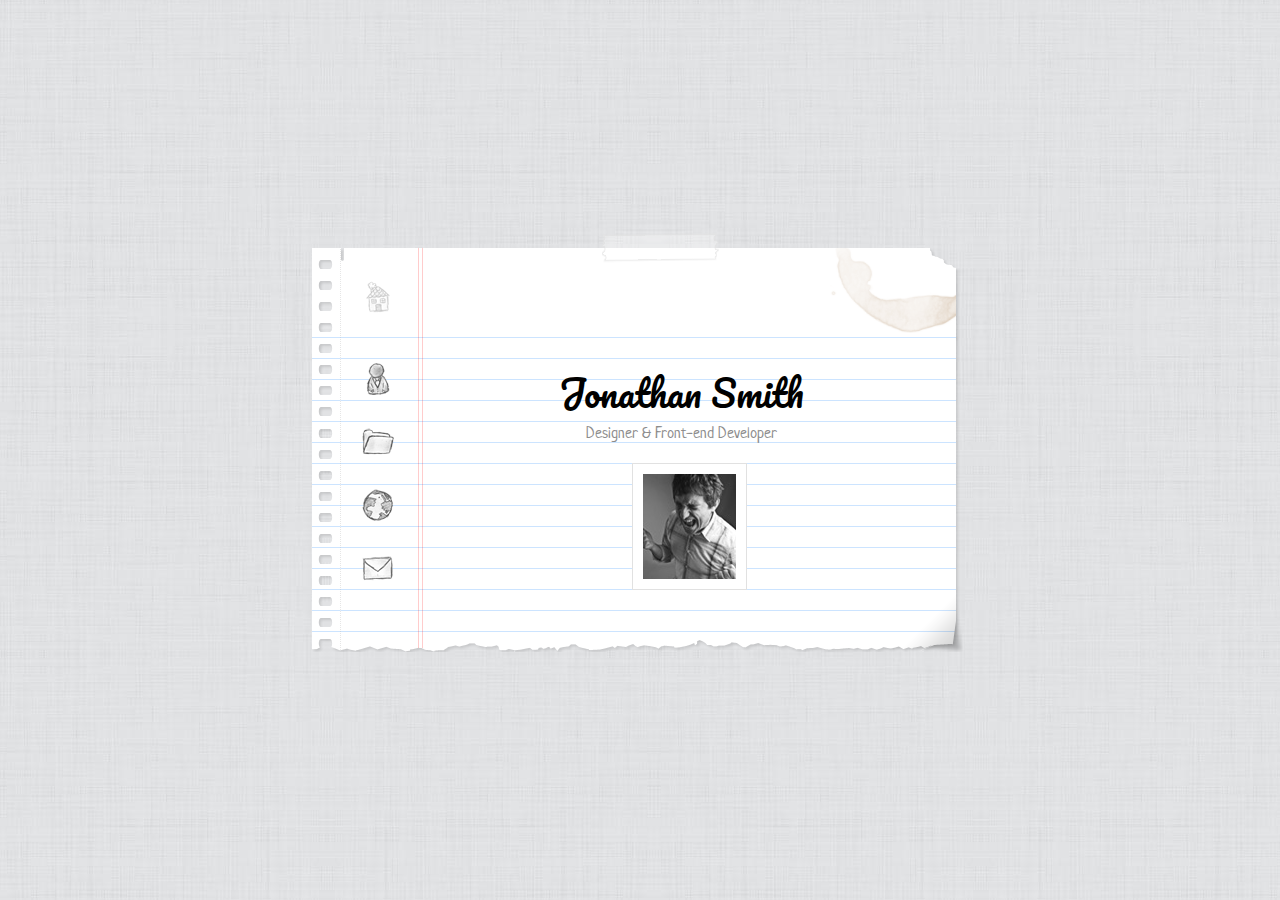
==== Web/index.html @ 79691165 "Initial commit" ====
<!doctype html>
<!--[if lt IE 7]> <html class="no-js ie6 oldie" lang="en"> <![endif]-->
<!--[if IE 7]>    <html class="no-js ie7 oldie" lang="en"> <![endif]-->
<!--[if IE 8]>    <html class="no-js ie8 oldie" lang="en"> <![endif]-->
<!--[if gt IE 8]><!--> <html class="no-js" lang="en"> <!--<![endif]-->
<head>
  <meta charset="utf-8">
  <meta http-equiv="X-UA-Compatible" content="IE=edge,chrome=1">

  <!-- Website title, description and author -->
  <title>Notebook - Virtual Business Card</title>
  <meta name="description" content="Jonathan Smith: Front-end Developer - Virtual Business Card">
  <meta name="author" content="Jonathan Smith">

  <!-- Other stuff -->
  <link rel="shortcut icon" href="favicon.ico">

  <!-- Google fonts -->
  <link href='http://fonts.googleapis.com/css?family=Neucha|Pacifico' rel='stylesheet' type='text/css'>

  <!-- Stylesheets -->
  <link rel="stylesheet" href="css/style.css">
  <link rel="stylesheet" href="css/custom.css">

  <!-- Modernizr: Cross-browser compability for HTML5 and CSS3 -->
  <script src="js/modernizr-2.0.6.min.js"></script>

</head>
<body>

  <!-- Paper -->
  <div id="paper">

    <!-- Main navigation -->
    <nav>
      <ul>
        <li><a id="home-link" href="#" title="Home"><img src="img/icons/hand-drawn-32px/home.png" alt="Home" /></a></li>
        <li><a id="about-me-link" href="#" title="About Me"><img src="img/icons/hand-drawn-32px/user-boss.png" alt="User" /></a></li>
        <li><a id="work-link" href="#" title="Work"><img src="img/icons/hand-drawn-32px/file.png" alt="Folder" /></a></li>
        <li><a id="connect-link" href="#" title="Connect With Me"><img src="img/icons/hand-drawn-32px/earth.png" alt="Earth" /></a></li>
        <li><a id="contact-me-link" href="#" title="Contact Me"><img src="img/icons/hand-drawn-32px/mail.png" alt="Mail" /></a></li>
      </ul>
    </nav>
    <!-- End Main navigation -->
  
    <!-- Name and description for all pages except for home page -->
    <header class="ir">
        <h1>Jonathan Smith</h1>
    </header>
    <!-- End Name and description all pages except for home page -->

    <!-- Pages (Home, About Me etc) -->
    <div id="pages">

      <!--##############################################--> 
      <!--##################   Home   ##################-->
      <!--##############################################--> 
      <div id="home">

        <!-- Full width -->
        <div class="full-width">
          <!-- Name and description for home page -->
          <hgroup>
            <h1>Jonathan Smith</h1>
            <h2>Designer &amp; Front-end Developer</h2>
          </hgroup>
          <!-- End name and description for home page -->

          <a href="img/portrait.jpg" data-rel="prettyPhoto" title="Portrait"><img class="border center" src="img/portrait-105x93.jpg" width="93" height="105" alt="Jonathan Smith - Front-end Developer &amp; Designer" /></a>

        </div>
      
      </div>
      <!-- End Home -->

      <!--##############################################--> 
      <!--################   About Me  #################-->
      <!--##############################################--> 
      <div id="about-me">
        <div id="about-me-nav">
          <a class="prev" href="#" title="Previous"><img src="img/icons/hand-drawn-32px/left.png" alt="Previous"></a>
          <a class="next" href="#" title="Next"><img src="img/icons/hand-drawn-32px/right.png" alt="Next"></a>
        </div>

        <div id="about-me-pages">
          
          <!--################### Tab 1 ###################-->
          <div class="tab">

            <!-- Column 1 -->
            <div class="col1">
              <h2>About Me</h2>
              <p>I’m a 33-year-old designer &amp; front-end developer from New York. I love developing unique and modern websites. I also love taking pictures of people on the move.</p>
          
              <h2>Experience</h2>
              <p>I’ve spent the last 10 years working as a developer for various web studios; creating modern and cross-browser compatible web sites.</p>
            </div>
            <!-- End Column 1 -->

            <!-- Column 2 -->
            <div class="col2">
              <h2>My Skills</h2>

              <!-- Skill 1 -->
              <div class="skill">
                <p>HTML5 <span>9/10</span></p>
                <div class="progress-bar blue">
                  <span style="width:90%">.</span>
                </div><!-- .progress-bar -->
              </div>
              <!-- End Skill 1 -->

              <!-- Skill 2 -->
              <div class="skill">
                <p>CSS3 <span>8/10</span></p>
                <div class="progress-bar purple">
                  <span style="width:80%">.</span>
                </div><!-- .progress-bar -->
              </div>
              <!-- End Skill 2 -->

              <!-- Skill 3 -->
              <div class="skill">
                <p>PHP <span>8/10</span></p>
                <div class="progress-bar red">
                  <span style="width:80%">.</span>
                </div><!-- .progress-bar -->
              </div>
              <!-- End Skill 3 -->

              <!-- Skill 4 -->
              <div class="skill">
                <p>jQuery <span>6/10</span></p>
                <div class="progress-bar green">
                  <span style="width:60%">.</span>
                </div><!-- .progress-bar -->
              </div>
              <!-- End Skill 4 -->

              <br />
              <p><a href="#" class="download" style="margin-left:24px;">Download my CV to learn more</a></p>

            </div>
            <!-- End Column 2 -->

          </div>
          <!-- End Tab 1 -->

        </div>
        <!-- End About-me-pages -->

      </div>
      <!-- End About Me -->

      <!--##############################################--> 
      <!--##################   Work   ##################-->
      <!--##############################################--> 
      <div id="work">
        <div id="work-nav">
          <a class="prev" href="#" title="Previous Project"><img src="img/icons/hand-drawn-32px/left.png" alt="Previous"></a>
          <a class="next" href="#" title="Next Project"><img src="img/icons/hand-drawn-32px/right.png" alt="Next"></a>
        </div>
          
        <div id="work-pages">  

          <!--################### Tab 1 ###################-->
          <div class="tab">

            <!-- Column 1 -->
            <div class="col1">
              <a href="img/david-thunander/old.jpg" data-rel="prettyPhoto" title="Old"><img class="border" src="img/david-thunander/old-210x199.jpg" width="199" height="210" alt="Is there anybody out there?" /></a>
            </div>
            <!-- End Column 1 -->
            
            <!-- Column 2 -->
            <div class="col2">
              <h2>Project #1</h2>
              <p>Lorem ipsum dolor sit amet, consectetur adipiscing elit. Fusce hendrerit condimen tum diam sit amet blandit.</p>
              <blockquote>"Aliquam nec vehicula nibh. In tincidunt tortor id tellus malesu viverra."<span> - The Company</span></blockquote>
              <p>Nunc id ante nec eros lobortis rutrum. Donec pharetra neque ut commodo.</p>
            </div>
            <!-- End Column 2 -->
          </div>
          <!-- End Tab 1 -->
          
          <!--################### Tab 2 ###################-->
          <div class="tab">
            <!-- Column 1 -->
            <div class="col1">
              <h2>Project #2</h2>
              <p>Sed purus arcu, fringilla quis consequat et, auctor a libero. Cras scelerisque commodo nisl. Morbi viverra enim.</p>
              <a href="img/david-thunander/eye.jpg" data-rel="prettyPhoto" title="Eye"><img class="border" src="img/david-thunander/eye-105x199.jpg" width="199" height="105" alt="I'm wathing you!" /></a>
            </div>
            <!-- End Column 1 -->
            
            <!-- Column 2 -->
            <div class="col2">
              <h2>What I Did</h2>
              <p>Curabitur ac mi vel tortor bibendum malesuada. Donec magna odio, porttitor et sollicitudin a, laoreet quis nisi.</p>
              <ul class="checkmark-box">
                <li>Proin non metus dolor.</li>
                <li>Duis eget diam.</li>
                <li>Dignissim imperdiet.</li>
              </ul>
              <p>Integer sodales iaculis nibh, quis faucibus odio commodo.</p>
            </div>
            <!-- End Column 2 -->
          </div>
          <!-- End Tab 2 -->
          
          <!--################### Tab 3 ###################-->
          <div class="tab">
            <!-- Full width -->
            <div class="full-width">
              <h2>Project #3</h2>
              <p>Proin iaculis massa sed orci ultrices ornare. Duis porta sapien eget nulla scelerisque ac commodo felis tempor. Nunc ac dolor ante. Lorem ipsum dolor sit amet, consectetur adipiscing elit. Fusce dictum felis in orci viverra dapibus.</p>
              <p>Vivamus in enim eu dolor vehicula suscipit. Sed nec lectus vitae nulla sagittis facilisis. Nam quis odio a nibh semper sodales. Curabitur vehicula imperdiet dui. Vestibulum ante ipsum primis in faucibus orci luctus et ultrices posuere cubilia Curae.</p>
              <p>Morbi semper justo quis augue iaculis pharetra. Integer sollicitudin pulvinar magna ac fermentum. Aliquam scelerisque augue at sapien egestas luctus vitae sit amet ante.</p>
            </div>
            <!-- End Full width -->
          </div>
          <!-- End Tab 3 -->
          
          <!--################### Tab 4 ###################-->
          <div class="tab">
            <!-- Gallery -->
            <div class="gallery">
              <a href="img/david-thunander/road.jpg" data-rel="prettyPhoto[gallery1]" title="Road"><img class="border" src="img/david-thunander/road-84x84.jpg" width="84" height="84" alt="The Road to Paradise" /></a>
              <a href="img/david-thunander/bus.jpg" data-rel="prettyPhoto[gallery1]" title="Bus"><img class="border" src="img/david-thunander/bus-84x84.jpg" width="84" height="84" alt="The Bus to Something New" /></a>
              <a href="img/david-thunander/dogs.jpg" data-rel="prettyPhoto[gallery1]" title="Dogs"><img class="border" src="img/david-thunander/dogs-84x84.jpg" width="84" height="84" alt="Dogs of Freedom" /></a>
              <a href="img/david-thunander/espresso.jpg" data-rel="prettyPhoto[gallery1]" title="Espresso"><img class="border last" src="img/david-thunander/espresso-84x84.jpg" width="84" height="84" alt="2pm espresso" /></a>
              
              <a href="img/david-thunander/walking.jpg" data-rel="prettyPhoto[gallery1]" title="Walking"><img class="border" src="img/david-thunander/walking-84x84.jpg" width="84" height="84" alt="Got Snow?" /></a>
              <a href="img/david-thunander/lights.jpg" data-rel="prettyPhoto[gallery1]" title="Lights"><img class="border" src="img/david-thunander/lights-84x84.jpg" width="84" height="84" alt="Unexpected Lights" /></a>
              <a href="img/david-thunander/bmx.jpg" data-rel="prettyPhoto[gallery1]" title="BMX"><img class="border" src="img/david-thunander/bmx-84x84.jpg" width="84" height="84" alt="Swedish BMX Mafia" /></a>
              <a href="img/david-thunander/bmx2.jpg" data-rel="prettyPhoto[gallery1]" title="BMX 2"><img class="last border" src="img/david-thunander/bmx2-84x84.jpg" width="84" height="84" alt="BMX Portrait" /></a>
            </div>
            <!-- End Gallery -->
          </div>
          <!-- End Tab 4 -->
          
          <!--################### Tab 5 ###################-->
          <div class="tab">
            <!-- Gallery -->
            <div class="gallery">
              <a href="img/david-thunander/espresso.jpg" data-rel="prettyPhoto[gallery2]" title="Espresso"><img class="border" src="img/david-thunander/espresso-210x207.jpg" width="207" height="210" alt="2pm espresso" /></a>
              <a href="img/david-thunander/bus.jpg" data-rel="prettyPhoto[gallery2]" title="Bus"><img class="border" src="img/david-thunander/bus-84x84.jpg" width="84" height="84" alt="The Bus to Something New" /></a>
              <a href="img/david-thunander/dogs.jpg" data-rel="prettyPhoto[gallery2]" title="Dogs"><img class="last border" src="img/david-thunander/dogs-84x84.jpg" width="84" height="84" alt="Dogs of Freedom" /></a>
              
              <a href="img/david-thunander/road.jpg" data-rel="prettyPhoto[gallery2]" title="Road"><img class="border" src="img/david-thunander/road-84x84.jpg" width="84" height="84" alt="The Road to Paradise" /></a>
              <a href="img/david-thunander/walking.jpg" data-rel="prettyPhoto[gallery2]" title="Walking"><img class="last border" src="img/david-thunander/walking-84x84.jpg" width="84" height="84" alt="Got Snow?" /></a>
            </div>
            <!-- End Gallery -->
          </div>
          <!-- End Tab 5 -->
          
          <!--################### Tab 6 ###################-->
          <div class="tab">
            <!-- Gallery -->
            <div class="gallery">
              <a href="img/david-thunander/tunnel.jpg" data-rel="prettyPhoto[gallery3]" title="Tunnel"><img class="border" src="img/david-thunander/tunnel-328x210.jpg" width="328" height="210" alt="Endless Tunnel" /></a>
              <a href="img/david-thunander/bmx.jpg" data-rel="prettyPhoto[gallery3]" title="BMX"><img class="last border" src="img/david-thunander/bmx-84x84.jpg" width="84" height="84" alt="Swedish BMX Mafia" /></a>
              
              <a href="img/david-thunander/bmx2.jpg" data-rel="prettyPhoto[gallery3]" title="BMX 2"><img class="last border" src="img/david-thunander/bmx2-84x84.jpg" width="84" height="84" alt="BMX Portrait" /></a>
            </div>
            <!-- End Gallery -->

          </div>
          <!-- End Tab 6 -->

          <!--################### Tab 6 ###################-->
          <div class="tab">
            <!-- Gallery -->
            <div class="gallery">
              <a href="img/david-thunander/mountains.jpg" data-rel="prettyPhoto" title="Mountains"><img class="border" src="img/david-thunander/mountains-451x210.jpg" width="451" height="210" alt="Mountains of a Billion Years" /></a>
            </div>
            <!-- End Gallery -->

          </div>
          <!-- End Tab 6 -->
        
        </div>  
        <!-- End Work-pages -->

      </div>
      <!-- End Works -->

      <!--##############################################--> 
      <!--############   Connect With Me   #############-->
      <!--##############################################--> 
      <div id="connect">
        <div id="connect-nav">
          <a class="prev" href="#" title="Previous"><img src="img/icons/hand-drawn-32px/left.png" alt="Previous"></a>
          <a class="next" href="#" title="Next"><img src="img/icons/hand-drawn-32px/right.png" alt="Next"></a>
        </div>

        <div id="connect-pages">
        
          <!--################### Tab 1 ###################-->
          <div class="tab">
          
            <!-- Column 1 -->
            <div class="col1">

              <!-- Network 1 -->
              <a class="network" href="#">
              <img src="img/icons/social/facebook_32.png" alt="Facebook" />
                <strong>Facebook</strong>
                facebook.com/JonathanSmith
              </a>
              <!-- End Network 1 -->
              
              <!-- Network 2 -->
              <a class="network" href="#">
              <img src="img/icons/social/google_plus_32.png" alt="Google+" />
                <strong>Google+</strong>
                gplus.to/JonathanSmith
              </a>
              <!-- End Network 2 -->
              
              <!-- Network 3 -->
              <a class="network" href="#">
              <img src="img/icons/social/linkedin_32.png" alt="Linked in" />
                <strong>Linked In</strong>
                linkedin.com/JonathanSmith
              </a>
              <!-- End Network 3 -->
              
              <!-- Network 4 -->
              <a class="network" href="#">
              <img src="img/icons/social/twitter_32.png" alt="Twitter" />
                <strong>Twitter</strong>
                twitter.com/JonathanSmith
              </a>
              <!-- End Network 4 -->

            </div>
            <!-- End Column 1 -->

            <!-- Column 2 -->
            <div class="col2">
              <!-- Network 1 -->
              <a class="network" href="#">
              <img src="img/icons/social/delicious_32.png" alt="Delicious" />
                <strong>Delicious</strong>
                delicious.com/JonathanSmith
              </a>
              <!-- End Network 1 -->
              
              <!-- Network 2 -->
              <a class="network" href="#">
              <img src="img/icons/social/technorati_32.png" alt="Technorati" />
                <strong>Technorati</strong>
                technorati.com/people/Jonatha...
              </a>
              <!-- End Network 2 -->
              
              <!-- Network 3 -->
              <a class="network" href="#">
              <img src="img/icons/social/flickr_32.png" alt="Flickr" />
                <strong>Flickr</strong>
                flickr.com/photos/JonathanSmith
              </a>
              <!-- End Network 3 -->
              
              <!-- Network 4 -->
              <a class="network" href="#">
              <img src="img/icons/social/skype_32.png" alt="Skype" />
                <strong>Skype</strong>
                Jonathan Smith
              </a>
              <!-- End Network 4 -->
            </div>
            <!-- End Column 2 -->
            
          </div>
          <!-- End Tab 1 -->
          
          <!--################### Tab 2 ###################-->
          <div class="tab">
          
            <!-- Column 1 -->
            <div class="col1">

              <!-- Network 1 -->
              <a class="network" href="#">
              <img src="img/icons/social/dribbble_32.png" alt="Dribbble" />
                <strong>Dribbble</strong>
                dribbble.com/JonathanSmith
              </a>
              <!-- End Network 1 -->
              
              <!-- Network 2 -->
              <a class="network" href="#">
              <img src="img/icons/social/dopplr_32.png" alt="Dopplr" />
                <strong>Dopplr</strong>
                dopplr.com/JonathanSmith
              </a>
              <!-- End Network 2 -->
              
              <!-- Network 3 -->
              <a class="network" href="#">
              <img src="img/icons/social/designfloat_32.png" alt="Design Float" />
                <strong>Design Float</strong>
                designfloat.com/JonathanSmith
              </a>
              <!-- End Network 3 -->
              
              <!-- Network 4 -->
              <a class="network" href="#">
              <img src="img/icons/social/mobileme_32.png" alt="Mobile Me" />
                <strong>Mobile Me</strong>
                mobileme.com/JonathanSmith
              </a>
              <!-- End Network 4 -->

            </div>
            <!-- End Column 1 -->

            <!-- Column 2 -->
            <div class="col2">
              <div id="fb-root"></div>
              <div id="fb-wrapper">
                <div class="fb-like-box" data-href="http://www.facebook.com/platform" data-width="215" data-height="225" data-show-faces="true" data-border-color="#7992c9" data-stream="false" data-header="false"></div>
              </div>
            </div>
            <!-- End Column 2 -->
            
          </div>
          <!-- End Tab 2 -->
        
        </div>
        <!-- End connect-pages -->

      </div>
      <!-- End Connect -->
    
      <!--##############################################--> 
      <!--###############   Contact Me   ###############-->
      <!--##############################################--> 
      <div id="contact-me">
        <div id="contact-me-nav">
          <a class="prev" href="#" title="Previous"><img src="img/icons/hand-drawn-32px/left.png" alt="Previous"></a>
          <a class="next" href="#" title="Next"><img src="img/icons/hand-drawn-32px/right.png" alt="Next"></a>
        </div>

        <div id="contact-me-pages">

          <!--################### Tab 1 ###################-->
          <div class="tab">

            <!-- Column 1 -->
            <div class="col1">
              <h2>Drop me a line</h2>
              <form id="contact-form" class="cmxform" action="php/sendmail.php" method="post"> 
                <input class="required" placeholder="Name" type="text" name="name" /><br />
                <input class="required email" placeholder="Email" type="text" name="email" /> <br />
                <textarea class="required" placeholder="Message" name="message"></textarea> <br />
                <button value="submit" class="black" type="submit"><span>Ship it!</span></button>
              </form>
              <div id="form-output"></div>
            </div>
            <!-- End Column 1 -->

            <!-- Column 2 -->
            <div class="col2">
              <h2>...or give me a ring</h2>
              <p>I am currently available for new exciting projects! So don’t be shy, feel free to contact me regarding anything (almost).</p>
             
              <div class="icon phone">
                <strong>(716) 123 4567</strong><br />
                Mon - Fri, 9 am - 5 am
              </div>

              <div class="icon email">
                <strong>jonathan.smith@email.com</strong><br />
                (Or use the form to the left)
              </div>

            </div>
            <!-- End Column 2 -->

          </div>
          <!-- End Tab 1 -->

        </div>
        <!-- End contact-me-pages -->

      </div>
      <!-- End Contact Me -->

    </div>
    <!-- End Pages (Home, About Me etc) -->
  
  </div>
  <!-- End Paper -->

  
  <!-- jQuery -->
  <script src="js/jquery-1.6.4.min.js"></script>
  <script src="js/jquery.tipsy.js"></script>
  <script src="js/jquery.cycle.all.js"></script>
  <script src="js/jquery.prettyPhoto.js"></script>
  <script src="js/jquery.validate.min.js"></script>
  <script src="js/jquery.form.js"></script>
  <script src="js/notebook.js"></script>
  <!-- End jQuery -->


  <!-- Google Analytics -->
  <script type="text/javascript">
    var _gaq = _gaq || [];
    _gaq.push(['_setAccount', 'UA-12345678-1']); /* Change to your Google Analytics ID */
    _gaq.push(['_trackPageview']);

    (function() {
      var ga = document.createElement('script'); ga.type = 'text/javascript'; ga.async = true;
      ga.src = ('https:' == document.location.protocol ? 'https://ssl' : 'http://www') + '.google-analytics.com/ga.js';
      var s = document.getElementsByTagName('script')[0]; s.parentNode.insertBefore(ga, s);
    })();
  </script>
  <!-- End Google Analytics -->

</body>
</html>
---- Web/css/style.css ----
/*
Theme: Notebook
Author: graphic_dev
URI:  http://themeforest.net/user/graphic_dev?ref=graphic_dev
CSS Version: 1.0.1
*/


/* Table of Content ======================================================================

  Reset
  Layout
  Typography & Vertical Rhythm
  Styles
    Forms
    Buttons
    Messages
  Pages-Specific Styles
    Home
  Plugins
    Tipsy Tooltip
    prettyPhoto
  Non-Semantic Helper Classes
  Media Queries
  Print Styles

*/


/* Reset ================================================================================= */

article, aside, details, figcaption, figure, footer, header, hgroup, nav, section { display: block; }
audio, canvas, video { display: inline-block; *display: inline; *zoom: 1; }
audio:not([controls]) { display: none; }
[hidden] { display: none; }

html { font-size: 100%; overflow-y: scroll; -webkit-text-size-adjust: 100%; -ms-text-size-adjust: 100%; }
body { margin: 0; font-size: 14px; line-height: 1.5em; }
body, button, input, select, textarea { font-family: "Neucha", sans-serif; color: #000; }

a { color: #00e; }
a:visited { color: #551a8b; }
a:hover { color: #06e; }
a:focus { outline: thin dotted; }
a:hover, a:active { outline: 0; }

abbr[title] { border-bottom: 1px dotted; }
b, strong { font-weight: bold; }
dfn { font-style: italic; }
hr { display: block; height: 1px; border: 0; border-top: 1px solid #ccc; margin: 1em 0; padding: 0; }
ins { background: #ff9; color: #000; text-decoration: none; }
mark { background: #ff0; color: #000; font-style: italic; font-weight: bold; }
pre, code, kbd, samp { font-family: monospace, monospace; _font-family: 'courier new', monospace; font-size: 1em; }
pre { white-space: pre; white-space: pre-wrap; word-wrap: break-word; }
q { quotes: none; }
q:before, q:after { content: ""; content: none; }
small { font-size: 85%; }
sub, sup { font-size: 75%; line-height: 0; position: relative; vertical-align: baseline; }
sup { top: -0.5em; }
sub { bottom: -0.25em; }
ul, ol { margin: 1em 0; padding: 0 0 0 40px; }
dd { margin: 0 0 0 40px; }
nav ul, nav ol { list-style: none; list-style-image: none; margin: 0; padding: 0; }
img { border: 0; -ms-interpolation-mode: bicubic; vertical-align: middle; }
svg:not(:root) { overflow: hidden; }
figure { margin: 0; }

form { margin: 0; }
fieldset { border: 0; margin: 0; padding: 0; }
label { cursor: pointer; }
legend { border: 0; *margin-left: -7px; padding: 0; }
button, input, select, textarea { font-size: 100%; margin: 0; vertical-align: baseline; *vertical-align: middle; }
button, input { line-height: normal; *overflow: visible; }
table button, table input { *overflow: auto; }
button, input[type="button"], input[type="reset"], input[type="submit"] { cursor: pointer; -webkit-appearance: button; }
input[type="checkbox"], input[type="radio"] { box-sizing: border-box; }
input[type="search"] { -webkit-appearance: textfield; -moz-box-sizing: content-box; -webkit-box-sizing: content-box; box-sizing: content-box; }
input[type="search"]::-webkit-search-decoration { -webkit-appearance: none; }
button::-moz-focus-inner, input::-moz-focus-inner { border: 0; padding: 0; }
textarea { overflow: auto; vertical-align: top; resize: vertical; }
input:valid, textarea:valid {  }
input:invalid, textarea:invalid { background-color: #f0dddd; }

table { border-collapse: collapse; border-spacing: 0; }
td { vertical-align: top; }


/* Layout ================================================================================ */

body { 
  overflow:hidden;
  background:url(../img/bg/patterns/whitey.png) repeat;
}
#paper {
  position:absolute;
  top:50%;
  left:50%;
  margin:-218px 0 0 -328px;
  padding:16px 37px 40px 50px;
  width:564px; /* Total 651px with padding */
  height:364px; /* Total 420px with padding */
  background:url(../img/bg/content-bg-paper.png) no-repeat;
}
nav { 
  float:left;
  margin-top:28px;
}
nav ul li { 
  padding:5px 0;
  height:32px;
  margin-bottom:21px;
}
nav ul li:first-child { margin-bottom:40px; }
nav ul li:last-child { margin-bottom:0; }
header {
  height:90px;
  margin-bottom:21px;
}
#pages { float:right; }
#about-me,
#work,
#connect,
#contact-me { 
  display:none; 
  height:231px;
}
.full-width,
.gallery { width:473px; background:transparent !important; }
.tab { background:transparent !important;}
.col1 { 
  float:left;
  width:221px;
  margin-right:30px;
}
.col2 { 
  width:222px; 
  float:left;
}
.col1 > *,
.col2 > *,
.full-width > *,
.gallery > * { margin-top:0; }
.gallery img { 
  float:left;
  margin:0 16px 21px 0;
}
.gallery img.last { margin-right:0; }
.left { float:left; }
.right { float:right; }
img.border {
  margin-top:-1px !important;
  background:#fff;
  padding:10px;
  border:1px solid #e1e1e1;
}
a img.img-hover { border:1px solid #9e9393; }

/* Page navigation */
.prev,
.next { 
  width:24px;
  height:15px;
  margin-top:-77px;
  z-index:999;
  display:block;
}
.prev {
  float:left;
  margin-left:10px;
}
.next {
  float:right;
  margin-right:10px;
}


/* Typography & Vertical Rhythm ========================================================== */

a,
a:visited,
a:hover,
a:active,
a:focus { 
  color:#000;
  text-decoration:underline;
  outline:0 !important;
}
hgroup { 
  text-align:center;
  line-height:1em;
}
header { text-align:center; }
header h1,
header h2,
hgroup h1 { font-weight:normal; }
header h1,
hgroup h1 { 
  font-family:'Pacifico','Neucha','Trebuchet MS', cursive; 
}
header h1 { 
  font-size:30px;
  line-height:94px;
  margin:0;
  padding:0;
}
header h2 {
  font-size:18px;
  line-height:21px;
  margin:0;
  padding:0;
  color:#bfbfbf;
}
h2 {
  font-size:18px;
  line-height:21px;
  margin:21px 0 0 0;
}
p,
blockquote,
img,
ul { margin:0 0 21px 0; }
ul { padding-left:13px; }
li { line-height:21px; }
.checkmark-box li {
  list-style:none;
  padding-left:27px;
  background:url(../img/icons/tick.png) no-repeat;
}
blockquote {
  padding:0 20px 0 30px;
  font-style:italic;
}
blockquote span {
  float:right;
  font-weight:bold;
  font-style:normal;
}


/* Styles ================================================================================ */

.oldie #home,
.oldie #about-me,
.oldie #work,
.oldie #connect,
.oldie #contact-me { background:transparent !important; }
.download { 
  background:url(../img/icons/download-file.png) no-repeat;
  padding-left:23px;
}
.loading {
  background:url(../img/loading.gif) no-repeat;
  padding-left:23px;
}
#fb-wrapper {
  margin-top:-1px;
  background:url(../img/bg/drawn-border.png) repeat;
  padding:0 5px 5px 0;
}
.center { 
  display:block;
  margin:0 auto;  
}

/* Skill meter */
.skill {  }
.skill p { 
  position:relative;
  margin:0;
}
.skill p span { 
  position:absolute;
  right:0;
  font-size:10px;
}
.skill .progress-bar {
  padding-top:4px;
  height:14px;
  margin:2px -1px 1px -1px;
  background:url(../img/progress-bar/progress-bg.png) 0 4px no-repeat;
}
.skill .progress-bar span {
  margin-left:1px;
  display:block;
  height:6px;
  text-indent:-999em;
  background:url(../img/progress-bar/progress-black.gif) repeat-x;
  border:1px solid #000;
}
.skill .progress-bar.black span { 
  background:url(../img/progress-bar/progress-black.gif) repeat-x;
  border:1px solid #000;
}
.skill .progress-bar.purple span { 
  background:url(../img/progress-bar/progress-purple.gif) repeat-x;
  border:1px solid #8328b0;
}
.skill .progress-bar.green span { 
  background:url(../img/progress-bar/progress-green.gif) repeat-x;
  border:1px solid #70a52b;
}
.skill .progress-bar.red span { 
  background:url(../img/progress-bar/progress-red.gif) repeat-x;
  border:1px solid #b12e2e;
}
.skill .progress-bar.blue span { 
  background:url(../img/progress-bar/progress-blue.gif) repeat-x;
  border:1px solid #1a5bad;
}

/* Networks */
.network {
  width:221px;
  margin-bottom:21px;
  display:block;
  line-height:21px; /* 16px */
}
.network strong {
  display:block;
}
.network,
.network:visited,
.network:hover,
.network:active { 
  text-decoration:none;
}
.network img { 
  float:left; 
  margin:6px 9px 0 0; 
}
#fb-root { display:none; }
.fb-like-box { background:white; padding:0 2px 0 0; }

/* Icons */
.icon { 
  padding-left:31px;
  margin:0 0 21px 0;
}
.icon.phone { background:url(../img/icons/smart-phone.png) no-repeat; }
.icon.email { background:url(../img/icons/address-book.png) no-repeat; }
.icon.address { background:url(../img/icons/location.png) no-repeat; }

/* Forms ============================ */
form { padding-top:7px; }
.ie7 form { padding-top:5px; }
input,
textarea {
  width:206px;
  border:1px solid #b4b4b4;
  -webkit-border-radius: 3px;
  -moz-border-radius: 3px;
  border-radius: 3px;
  padding:0 0 0 7px;
  margin:0 0 20px 0;
  font-size:12px;
  line-height:21px;
}
.ie7 input {
  margin-bottom:18px;
}
.ie7 textarea { margin:1px 0 19px 0; }
.oldie input { 
  padding-top:0px; 
  height:20px; 
}
input::-webkit-input-placeholder,
textarea::-webkit-input-placeholder,
.placeholder {
  color:#949494;
}
input {
  height:20px;
  background: #fefefe; /* Old browsers */
  /* IE9 SVG, needs conditional override of 'filter' to 'none' */
  background: url([data-uri]);
  background: -moz-linear-gradient(top, #fefefe 1%, #f4f4f4 100%); /* FF3.6+ */
  background: -webkit-gradient(linear, left top, left bottom, color-stop(1%,#fefefe), color-stop(100%,#f4f4f4)); /* Chrome,Safari4+ */
  background: -webkit-linear-gradient(top,  #fefefe 1%,#f4f4f4 100%); /* Chrome10+,Safari5.1+ */
  background: -o-linear-gradient(top,  #fefefe 1%,#f4f4f4 100%); /* Opera 11.10+ */
  background: -ms-linear-gradient(top,  #fefefe 1%,#f4f4f4 100%); /* IE10+ */
  background: linear-gradient(top,  #fefefe 1%,#f4f4f4 100%); /* W3C */
  filter: progid:DXImageTransform.Microsoft.gradient( startColorstr='#fefefe', endColorstr='#f4f4f4',GradientType=0 ); /* IE6-8 */
}
input:focus,
textarea:focus { 
  outline:none;
  border:1px solid #999999;
}
textarea {
  height:59px;
  padding-top:3px;
  background: #fefefe; /* Old browsers */
  /* IE9 SVG, needs conditional override of 'filter' to 'none' */
  background: url([data-uri]);
  background: -moz-linear-gradient(top,  #fefefe 1%, #f4f4f4 100%); /* FF3.6+ */
  background: -webkit-gradient(linear, left top, left bottom, color-stop(1%,#fefefe), color-stop(100%,#f4f4f4)); /* Chrome,Safari4+ */
  background: -webkit-linear-gradient(top,  #fefefe 1%,#f4f4f4 100%); /* Chrome10+,Safari5.1+ */
  background: -o-linear-gradient(top,  #fefefe 1%,#f4f4f4 100%); /* Opera 11.10+ */
  background: -ms-linear-gradient(top,  #fefefe 1%,#f4f4f4 100%); /* IE10+ */
  background: linear-gradient(top,  #fefefe 1%,#f4f4f4 100%); /* W3C */
  filter: progid:DXImageTransform.Microsoft.gradient( startColorstr='#fefefe', endColorstr='#f4f4f4',GradientType=0 ); /* IE6-8 */
}
.error,
.error:focus{ border:1px solid red; }
#form-output { margin-top:18px; }
.success {
  background:url(../img/icons/check.png) no-repeat;
  padding-left:23px;
}

/* Buttons ========================== */
button { 
  position: relative;
  padding: 0 11px 0 0; 
  margin-right:5px;
  font-size:12px;
  text-align: center; 
  border: 0; 
  cursor: pointer;
  overflow: visible; /* removes extra side padding in IE */
  background:url(../img/buttons/button-black.png) no-repeat right -78px;
}
button::-moz-focus-inner { border: none; }
button span { 
  position: relative;
  display: block; 
  white-space: nowrap;
  padding: 3px 0 0 11px; 
  height:22px; 
  color:#fff; 
  background:url(../img/buttons/button-black.png) no-repeat left top;
}
.oldie button,
.oldie button:hover { 
  padding-top:1px; 
  height:25px; 
}
.oldie button:active { 
  padding-top:0; 
  height:26px;
}

@media screen and (-webkit-min-device-pixel-ratio:0) {
  /* Safari and Google Chrome only */
  button span { margin-top: -1px; }
  .tipsy { margin-top:-7px !important; }
} 
button:hover { background-position: right -104px !important; }
button:hover span { background-position: left -26px !important; }
button:active { background-position: right -130px !important; }
button:active span {
  padding-top:4px;
  height:23px;
  background-position: 0 -52px !important;
}
/* Black button */
button.black { background-image:url(../img/buttons/button-black.png); }
button.black span { background-image:url(../img/buttons/button-black.png); }
/* Purple button */
button.purple { background-image:url(../img/buttons/button-purple.png); }
button.purple span { background-image:url(../img/buttons/button-purple.png); }
/* Green button */
button.green { background-image:url(../img/buttons/button-green.png); }
button.green span { 
  background-image:url(../img/buttons/button-green.png); 
  color:#3e5e15;
}
/* Blue button */
button.blue { background-image:url(../img/buttons/button-blue.png); }
button.blue span { background-image:url(../img/buttons/button-blue.png); }
/* Red button */
button.red { background-image:url(../img/buttons/button-red.png); }
button.red span { background-image:url(../img/buttons/button-red.png); }


/* Pages-Specific Styles ================================================================= */

/* Home ============================= */
#home hgroup {
  margin:27px 0 21px 0;
}
#home hgroup h1 {
  font-size:36px;
  margin-bottom:22px;
}
#home hgroup h2 {
  font-size:16px;
  color:#8c8c8c;
  font-weight:normal;
}
#home hgroup h1,
#home hgroup h2 { margin-left:-16px; }

/* Contact Me ======================= */
#contact-form { margin-top:13px; }


/* Plugins =============================================================================== */

/* Tipsy Tooltip ==================== */
.tipsy { 
  padding: 5px;
  font-size: 10px;
  margin:-9px 0 0 -16px;
  opacity: 0.8;
  filter: alpha(opacity=80);
  background-repeat: no-repeat;
  background-image: url(../img/tipsy.gif);
}
.ie7 .tipsy { margin-top:1px !important; }
.ie8 .tipsy { margin-top:-9px !important; }
#home-link {
  opacity: 0.33;
  filter: alpha(opacity=33);
}
.tipsy-inner { 
  padding: 5px 8px 4px 8px;
  background-color: black;
  color: white;
  max-width: 200px;
  text-align: center;
}
.tipsy-inner { 
  -moz-border-radius:3px; 
  -webkit-border-radius:3px; 
}
.tipsy-north { background-position: top center; }
.tipsy-south { background-position: bottom center; }
.tipsy-east { background-position: right center; }
.tipsy-west { background-position: left center; }

/* prettyPhoto ====================== */
div.pp_default .pp_top,div.pp_default .pp_top .pp_middle,div.pp_default .pp_top .pp_left,div.pp_default .pp_top .pp_right,div.pp_default .pp_bottom,div.pp_default .pp_bottom .pp_left,div.pp_default .pp_bottom .pp_middle,div.pp_default .pp_bottom .pp_right{height:13px;background:url(http://www.graphic-dev.com/ie8fix.png) no-repeat;}
div.pp_default .pp_top .pp_left{background:url(../img/prettyPhoto/default/sprite.png) -78px -93px no-repeat}
div.pp_default .pp_top .pp_middle{background:url(../img/prettyPhoto/default/sprite_x.png) top left repeat-x}
div.pp_default .pp_top .pp_right{background:url(../img/prettyPhoto/default/sprite.png) -112px -93px no-repeat}
div.pp_default .pp_content .ppt{color:#f8f8f8}
div.pp_default .pp_content_container .pp_left{background:url(../img/prettyPhoto/default/sprite_y.png) -7px 0 repeat-y;padding-left:13px}
div.pp_default .pp_content_container .pp_right{background:url(../img/prettyPhoto/default/sprite_y.png) top right repeat-y;padding-right:13px}
div.pp_default .pp_next:hover{background:url(../img/prettyPhoto/default/sprite_next.png) center right no-repeat;cursor:pointer}
div.pp_default .pp_previous:hover{background:url(../img/prettyPhoto/default/sprite_prev.png) center left no-repeat;cursor:pointer}
div.pp_default .pp_expand{background:url(../img/prettyPhoto/default/sprite.png) 0 -29px no-repeat;cursor:pointer;height:28px;width:28px}
div.pp_default .pp_expand:hover{background:url(../img/prettyPhoto/default/sprite.png) 0 -56px no-repeat;cursor:pointer}
div.pp_default .pp_contract{background:url(../img/prettyPhoto/default/sprite.png) 0 -84px no-repeat;cursor:pointer;height:28px;width:28px}
div.pp_default .pp_contract:hover{background:url(../img/prettyPhoto/default/sprite.png) 0 -113px no-repeat;cursor:pointer}
div.pp_default .pp_close{background:url(../img/prettyPhoto/default/sprite.png) 2px 1px no-repeat;cursor:pointer;height:30px;width:30px}
div.pp_default .pp_gallery ul li a{background:url(../img/prettyPhoto/default/default_thumb.png) center center #f8f8f8;border:1px solid #aaa}
div.pp_default .pp_social{margin-top:7px}
div.pp_default .pp_gallery a.pp_arrow_previous,div.pp_default .pp_gallery a.pp_arrow_next{left:auto;position:static}
div.pp_default .pp_nav .pp_play,div.pp_default .pp_nav .pp_pause{background:url(../img/prettyPhoto/default/sprite.png) -51px 1px no-repeat;height:30px;width:30px}
div.pp_default .pp_nav .pp_pause{background-position:-51px -29px}
div.pp_default a.pp_arrow_previous,div.pp_default a.pp_arrow_next{background:url(../img/prettyPhoto/default/sprite.png) -31px -3px no-repeat;height:20px;margin:4px 0 0;width:20px}
div.pp_default a.pp_arrow_next{background-position:-82px -3px;left:52px}
div.pp_default .pp_content_container .pp_details{margin-top:5px}
div.pp_default .pp_nav{clear:none;height:30px;position:relative;width:110px}
div.pp_default .pp_nav .currentTextHolder{color:#999;font-family:Georgia;font-size:11px;font-style:italic;left:75px;line-height:25px;margin:0;padding:0 0 0 10px;position:absolute;top:2px}
div.pp_default .pp_close:hover,div.pp_default .pp_nav .pp_play:hover,div.pp_default .pp_nav .pp_pause:hover,div.pp_default .pp_arrow_next:hover,div.pp_default .pp_arrow_previous:hover{opacity:0.7}
div.pp_default .pp_description{font-size:11px;font-weight:700;line-height:14px;margin:5px 50px 5px 0}
div.pp_default .pp_bottom .pp_left{background:url(../img/prettyPhoto/default/sprite.png) -78px -127px no-repeat}
div.pp_default .pp_bottom .pp_middle{background:url(../img/prettyPhoto/default/sprite_x.png) bottom left repeat-x}
div.pp_default .pp_bottom .pp_right{background:url(../img/prettyPhoto/default/sprite.png) -112px -127px no-repeat}
div.pp_default .pp_loaderIcon{background:url(../img/prettyPhoto/default/loader.gif) center center no-repeat}
div.light_rounded .pp_top .pp_left{background:url(../img/prettyPhoto/light_rounded/sprite.png) -88px -53px no-repeat}
div.light_rounded .pp_top .pp_right{background:url(../img/prettyPhoto/light_rounded/sprite.png) -110px -53px no-repeat}
div.light_rounded .pp_next:hover{background:url(../img/prettyPhoto/light_rounded/btnNext.png) center right no-repeat;cursor:pointer}
div.light_rounded .pp_previous:hover{background:url(../img/prettyPhoto/light_rounded/btnPrevious.png) center left no-repeat;cursor:pointer}
div.light_rounded .pp_expand{background:url(../img/prettyPhoto/light_rounded/sprite.png) -31px -26px no-repeat;cursor:pointer}
div.light_rounded .pp_expand:hover{background:url(../img/prettyPhoto/light_rounded/sprite.png) -31px -47px no-repeat;cursor:pointer}
div.light_rounded .pp_contract{background:url(../img/prettyPhoto/light_rounded/sprite.png) 0 -26px no-repeat;cursor:pointer}
div.light_rounded .pp_contract:hover{background:url(../img/prettyPhoto/light_rounded/sprite.png) 0 -47px no-repeat;cursor:pointer}
div.light_rounded .pp_close{background:url(../img/prettyPhoto/light_rounded/sprite.png) -1px -1px no-repeat;cursor:pointer;height:22px;width:75px}
div.light_rounded .pp_nav .pp_play{background:url(../img/prettyPhoto/light_rounded/sprite.png) -1px -100px no-repeat;height:15px;width:14px}
div.light_rounded .pp_nav .pp_pause{background:url(../img/prettyPhoto/light_rounded/sprite.png) -24px -100px no-repeat;height:15px;width:14px}
div.light_rounded .pp_arrow_previous{background:url(../img/prettyPhoto/light_rounded/sprite.png) 0 -71px no-repeat}
div.light_rounded .pp_arrow_next{background:url(../img/prettyPhoto/light_rounded/sprite.png) -22px -71px no-repeat}
div.light_rounded .pp_bottom .pp_left{background:url(../img/prettyPhoto/light_rounded/sprite.png) -88px -80px no-repeat}
div.light_rounded .pp_bottom .pp_right{background:url(../img/prettyPhoto/light_rounded/sprite.png) -110px -80px no-repeat}
div.dark_rounded .pp_top .pp_left{background:url(../img/prettyPhoto/dark_rounded/sprite.png) -88px -53px no-repeat}
div.dark_rounded .pp_top .pp_right{background:url(../img/prettyPhoto/dark_rounded/sprite.png) -110px -53px no-repeat}
div.dark_rounded .pp_content_container .pp_left{background:url(../img/prettyPhoto/dark_rounded/contentPattern.png) top left repeat-y}
div.dark_rounded .pp_content_container .pp_right{background:url(../img/prettyPhoto/dark_rounded/contentPattern.png) top right repeat-y}
div.dark_rounded .pp_next:hover{background:url(../img/prettyPhoto/dark_rounded/btnNext.png) center right no-repeat;cursor:pointer}
div.dark_rounded .pp_previous:hover{background:url(../img/prettyPhoto/dark_rounded/btnPrevious.png) center left no-repeat;cursor:pointer}
div.dark_rounded .pp_expand{background:url(../img/prettyPhoto/dark_rounded/sprite.png) -31px -26px no-repeat;cursor:pointer}
div.dark_rounded .pp_expand:hover{background:url(../img/prettyPhoto/dark_rounded/sprite.png) -31px -47px no-repeat;cursor:pointer}
div.dark_rounded .pp_contract{background:url(../img/prettyPhoto/dark_rounded/sprite.png) 0 -26px no-repeat;cursor:pointer}
div.dark_rounded .pp_contract:hover{background:url(../img/prettyPhoto/dark_rounded/sprite.png) 0 -47px no-repeat;cursor:pointer}
div.dark_rounded .pp_close{background:url(../img/prettyPhoto/dark_rounded/sprite.png) -1px -1px no-repeat;cursor:pointer;height:22px;width:75px}
div.dark_rounded .pp_description{color:#fff;margin-right:85px}
div.dark_rounded .pp_nav .pp_play{background:url(../img/prettyPhoto/dark_rounded/sprite.png) -1px -100px no-repeat;height:15px;width:14px}
div.dark_rounded .pp_nav .pp_pause{background:url(../img/prettyPhoto/dark_rounded/sprite.png) -24px -100px no-repeat;height:15px;width:14px}
div.dark_rounded .pp_arrow_previous{background:url(../img/prettyPhoto/dark_rounded/sprite.png) 0 -71px no-repeat}
div.dark_rounded .pp_arrow_next{background:url(../img/prettyPhoto/dark_rounded/sprite.png) -22px -71px no-repeat}
div.dark_rounded .pp_bottom .pp_left{background:url(../img/prettyPhoto/dark_rounded/sprite.png) -88px -80px no-repeat}
div.dark_rounded .pp_bottom .pp_right{background:url(../img/prettyPhoto/dark_rounded/sprite.png) -110px -80px no-repeat}
div.dark_rounded .pp_loaderIcon{background:url(../img/prettyPhoto/dark_rounded/loader.gif) center center no-repeat}
div.dark_square .pp_left,div.dark_square .pp_middle,div.dark_square .pp_right,div.dark_square .pp_content{background:#000}
div.dark_square .pp_description{color:#fff;margin:0 85px 0 0}
div.dark_square .pp_loaderIcon{background:url(../img/prettyPhoto/dark_square/loader.gif) center center no-repeat}
div.dark_square .pp_expand{background:url(../img/prettyPhoto/dark_square/sprite.png) -31px -26px no-repeat;cursor:pointer}
div.dark_square .pp_expand:hover{background:url(../img/prettyPhoto/dark_square/sprite.png) -31px -47px no-repeat;cursor:pointer}
div.dark_square .pp_contract{background:url(../img/prettyPhoto/dark_square/sprite.png) 0 -26px no-repeat;cursor:pointer}
div.dark_square .pp_contract:hover{background:url(../img/prettyPhoto/dark_square/sprite.png) 0 -47px no-repeat;cursor:pointer}
div.dark_square .pp_close{background:url(../img/prettyPhoto/dark_square/sprite.png) -1px -1px no-repeat;cursor:pointer;height:22px;width:75px}
div.dark_square .pp_nav{clear:none}
div.dark_square .pp_nav .pp_play{background:url(../img/prettyPhoto/dark_square/sprite.png) -1px -100px no-repeat;height:15px;width:14px}
div.dark_square .pp_nav .pp_pause{background:url(../img/prettyPhoto/dark_square/sprite.png) -24px -100px no-repeat;height:15px;width:14px}
div.dark_square .pp_arrow_previous{background:url(../img/prettyPhoto/dark_square/sprite.png) 0 -71px no-repeat}
div.dark_square .pp_arrow_next{background:url(../img/prettyPhoto/dark_square/sprite.png) -22px -71px no-repeat}
div.dark_square .pp_next:hover{background:url(../img/prettyPhoto/dark_square/btnNext.png) center right no-repeat;cursor:pointer}
div.dark_square .pp_previous:hover{background:url(../img/prettyPhoto/dark_square/btnPrevious.png) center left no-repeat;cursor:pointer}
div.light_square .pp_expand{background:url(../img/prettyPhoto/light_square/sprite.png) -31px -26px no-repeat;cursor:pointer}
div.light_square .pp_expand:hover{background:url(../img/prettyPhoto/light_square/sprite.png) -31px -47px no-repeat;cursor:pointer}
div.light_square .pp_contract{background:url(../img/prettyPhoto/light_square/sprite.png) 0 -26px no-repeat;cursor:pointer}
div.light_square .pp_contract:hover{background:url(../img/prettyPhoto/light_square/sprite.png) 0 -47px no-repeat;cursor:pointer}
div.light_square .pp_close{background:url(../img/prettyPhoto/light_square/sprite.png) -1px -1px no-repeat;cursor:pointer;height:22px;width:75px}
div.light_square .pp_nav .pp_play{background:url(../img/prettyPhoto/light_square/sprite.png) -1px -100px no-repeat;height:15px;width:14px}
div.light_square .pp_nav .pp_pause{background:url(../img/prettyPhoto/light_square/sprite.png) -24px -100px no-repeat;height:15px;width:14px}
div.light_square .pp_arrow_previous{background:url(../img/prettyPhoto/light_square/sprite.png) 0 -71px no-repeat}
div.light_square .pp_arrow_next{background:url(../img/prettyPhoto/light_square/sprite.png) -22px -71px no-repeat}
div.light_square .pp_next:hover{background:url(../img/prettyPhoto/light_square/btnNext.png) center right no-repeat;cursor:pointer}
div.light_square .pp_previous:hover{background:url(../img/prettyPhoto/light_square/btnPrevious.png) center left no-repeat;cursor:pointer}
div.facebook .pp_top .pp_left{background:url(../img/prettyPhoto/facebook/sprite.png) -88px -53px no-repeat}
div.facebook .pp_top .pp_middle{background:url(../img/prettyPhoto/facebook/contentPatternTop.png) top left repeat-x}
div.facebook .pp_top .pp_right{background:url(../img/prettyPhoto/facebook/sprite.png) -110px -53px no-repeat}
div.facebook .pp_content_container .pp_left{background:url(../img/prettyPhoto/facebook/contentPatternLeft.png) top left repeat-y}
div.facebook .pp_content_container .pp_right{background:url(../img/prettyPhoto/facebook/contentPatternRight.png) top right repeat-y}
div.facebook .pp_expand{background:url(../img/prettyPhoto/facebook/sprite.png) -31px -26px no-repeat;cursor:pointer}
div.facebook .pp_expand:hover{background:url(../img/prettyPhoto/facebook/sprite.png) -31px -47px no-repeat;cursor:pointer}
div.facebook .pp_contract{background:url(../img/prettyPhoto/facebook/sprite.png) 0 -26px no-repeat;cursor:pointer}
div.facebook .pp_contract:hover{background:url(../img/prettyPhoto/facebook/sprite.png) 0 -47px no-repeat;cursor:pointer}
div.facebook .pp_close{background:url(../img/prettyPhoto/facebook/sprite.png) -1px -1px no-repeat;cursor:pointer;height:22px;width:22px}
div.facebook .pp_description{margin:0 37px 0 0}
div.facebook .pp_loaderIcon{background:url(../img/prettyPhoto/facebook/loader.gif) center center no-repeat}
div.facebook .pp_arrow_previous{background:url(../img/prettyPhoto/facebook/sprite.png) 0 -71px no-repeat;height:22px;margin-top:0;width:22px}
div.facebook .pp_arrow_previous.disabled{background-position:0 -96px;cursor:default}
div.facebook .pp_arrow_next{background:url(../img/prettyPhoto/facebook/sprite.png) -32px -71px no-repeat;height:22px;margin-top:0;width:22px}
div.facebook .pp_arrow_next.disabled{background-position:-32px -96px;cursor:default}
div.facebook .pp_nav{margin-top:0}
div.facebook .pp_nav p{font-size:15px;padding:0 3px 0 4px}
div.facebook .pp_nav .pp_play{background:url(../img/prettyPhoto/facebook/sprite.png) -1px -123px no-repeat;height:22px;width:22px}
div.facebook .pp_nav .pp_pause{background:url(../img/prettyPhoto/facebook/sprite.png) -32px -123px no-repeat;height:22px;width:22px}
div.facebook .pp_next:hover{background:url(../img/prettyPhoto/facebook/btnNext.png) center right no-repeat;cursor:pointer}
div.facebook .pp_previous:hover{background:url(../img/prettyPhoto/facebook/btnPrevious.png) center left no-repeat;cursor:pointer}
div.facebook .pp_bottom .pp_left{background:url(../img/prettyPhoto/facebook/sprite.png) -88px -80px no-repeat}
div.facebook .pp_bottom .pp_middle{background:url(../img/prettyPhoto/facebook/contentPatternBottom.png) top left repeat-x}
div.facebook .pp_bottom .pp_right{background:url(../img/prettyPhoto/facebook/sprite.png) -110px -80px no-repeat}
div.pp_pic_holder a:focus{outline:none}
div.pp_overlay{background:#000;display:none;left:0;position:absolute;top:0;width:100%;z-index:9500}
div.pp_pic_holder{display:none;position:absolute;width:100px;z-index:10000}
.pp_content{height:40px;min-width:40px}
* html .pp_content{width:40px}
.pp_content_container{position:relative;text-align:left;width:100%}
.pp_content_container .pp_left{padding-left:20px}
.pp_content_container .pp_right{padding-right:20px}
.pp_content_container .pp_details{float:left;margin:10px 0 2px}
.pp_description{display:none;margin:0}
.pp_social{float:left;margin:0}
.pp_social .facebook{float:left;margin-left:5px;overflow:hidden;}
.pp_social .twitter{float:left}
.pp_nav{clear:right;float:left;margin:3px 10px 0 0}
.pp_nav p{float:left;margin:2px 4px;white-space:nowrap}
.pp_nav .pp_play,.pp_nav .pp_pause{float:left;margin-right:4px;text-indent:-10000px}
a.pp_arrow_previous,a.pp_arrow_next{display:block;float:left;height:15px;margin-top:3px;overflow:hidden;text-indent:-10000px;width:14px}
.pp_hoverContainer{position:absolute;top:0;width:100%;z-index:2000}
.pp_gallery{display:none;left:50%;margin-top:-50px;position:absolute;z-index:10000}
.pp_gallery div{float:left;overflow:hidden;position:relative}
.pp_gallery ul{float:left;height:35px;margin:0 0 0 5px;padding:0;position:relative;white-space:nowrap}
.pp_gallery ul a{border:1px rgba(0,0,0,0.5) solid;display:block;float:left;height:33px;overflow:hidden}
.pp_gallery ul a img{border:0}
.pp_gallery li{display:block;float:left;margin:0 5px 0 0;padding:0}
.pp_gallery li.default a{background:url(../img/prettyPhoto/facebook/default_thumbnail.gif) 0 0 no-repeat;display:block;height:33px;width:50px}
.pp_gallery .pp_arrow_previous,.pp_gallery .pp_arrow_next{margin-top:7px!important}
a.pp_next{background:url(../img/prettyPhoto/light_rounded/btnNext.png) 10000px 10000px no-repeat;display:block;float:right;height:100%;text-indent:-10000px;width:49%}
a.pp_previous{background:url(../img/prettyPhoto/light_rounded/btnNext.png) 10000px 10000px no-repeat;display:block;float:left;height:100%;text-indent:-10000px;width:49%}
a.pp_expand,a.pp_contract{cursor:pointer;display:none;height:20px;position:absolute;right:30px;text-indent:-10000px;top:10px;width:20px;z-index:20000}
a.pp_close{display:block;line-height:22px;position:absolute;right:0;text-indent:-10000px;top:0}
.pp_loaderIcon{display:block;height:24px;left:50%;margin:-12px 0 0 -12px;position:absolute;top:50%;width:24px}
#pp_full_res{line-height:1!important}
#pp_full_res .pp_inline{text-align:left}
#pp_full_res .pp_inline p{margin:0 0 15px}
div.ppt{color:#fff;display:none;font-size:17px;margin:0 0 5px 15px;z-index:9999}
div.pp_default .pp_content,div.light_rounded .pp_content{background-color:#fff}
div.pp_default #pp_full_res .pp_inline,div.light_rounded .pp_content .ppt,div.light_rounded #pp_full_res .pp_inline,div.light_square .pp_content .ppt,div.light_square #pp_full_res .pp_inline,div.facebook .pp_content .ppt,div.facebook #pp_full_res .pp_inline{color:#000}
div.pp_default .pp_gallery ul li a:hover,div.pp_default .pp_gallery ul li.selected a,.pp_gallery ul a:hover,.pp_gallery li.selected a{border-color:#fff}
div.pp_default .pp_details,div.light_rounded .pp_details,div.dark_rounded .pp_details,div.dark_square .pp_details,div.light_square .pp_details,div.facebook .pp_details{position:relative}
div.light_rounded .pp_top .pp_middle,div.light_rounded .pp_content_container .pp_left,div.light_rounded .pp_content_container .pp_right,div.light_rounded .pp_bottom .pp_middle,div.light_square .pp_left,div.light_square .pp_middle,div.light_square .pp_right,div.light_square .pp_content,div.facebook .pp_content{background:#fff}
div.light_rounded .pp_description,div.light_square .pp_description{margin-right:85px}
div.light_rounded .pp_gallery a.pp_arrow_previous,div.light_rounded .pp_gallery a.pp_arrow_next,div.dark_rounded .pp_gallery a.pp_arrow_previous,div.dark_rounded .pp_gallery a.pp_arrow_next,div.dark_square .pp_gallery a.pp_arrow_previous,div.dark_square .pp_gallery a.pp_arrow_next,div.light_square .pp_gallery a.pp_arrow_previous,div.light_square .pp_gallery a.pp_arrow_next{margin-top:12px!important}
div.light_rounded .pp_arrow_previous.disabled,div.dark_rounded .pp_arrow_previous.disabled,div.dark_square .pp_arrow_previous.disabled,div.light_square .pp_arrow_previous.disabled{background-position:0 -87px;cursor:default}
div.light_rounded .pp_arrow_next.disabled,div.dark_rounded .pp_arrow_next.disabled,div.dark_square .pp_arrow_next.disabled,div.light_square .pp_arrow_next.disabled{background-position:-22px -87px;cursor:default}
div.light_rounded .pp_loaderIcon,div.light_square .pp_loaderIcon{background:url(../img/prettyPhoto/light_rounded/loader.gif) center center no-repeat}
div.dark_rounded .pp_top .pp_middle,div.dark_rounded .pp_content,div.dark_rounded .pp_bottom .pp_middle{background:url(../img/prettyPhoto/dark_rounded/contentPattern.png) top left repeat}
div.dark_rounded .currentTextHolder,div.dark_square .currentTextHolder{color:#c4c4c4}
div.dark_rounded #pp_full_res .pp_inline,div.dark_square #pp_full_res .pp_inline{color:#fff}
.pp_top,.pp_bottom{height:20px;position:relative}
* html .pp_top,* html .pp_bottom{padding:0 20px}
.pp_top .pp_left,.pp_bottom .pp_left{height:20px;left:0;position:absolute;width:20px}
.pp_top .pp_middle,.pp_bottom .pp_middle{height:20px;left:20px;position:absolute;right:20px}
* html .pp_top .pp_middle,* html .pp_bottom .pp_middle{left:0;position:static}
.pp_top .pp_right,.pp_bottom .pp_right{height:20px;left:auto;position:absolute;right:0;top:0;width:20px}
.pp_fade,.pp_gallery li.default a img{display:none}

/* Override */
.pp_content_container img { margin:0; padding:0; }
.pp_description { margin-top:10px !important; }


/* Non-Semantic Helper Classes =========================================================== */

.ir { display: block; border: 0; text-indent: -999em; overflow: hidden; background-color: transparent; background-repeat: no-repeat; text-align: left; direction: ltr; }
.ir br { display: none; }
.hidden, label.error { display: none !important; visibility: hidden; }
.visuallyhidden { border: 0; clip: rect(0 0 0 0); height: 1px; margin: -1px; overflow: hidden; padding: 0; position: absolute; width: 1px; }
.visuallyhidden.focusable:active, .visuallyhidden.focusable:focus { clip: auto; height: auto; margin: 0; overflow: visible; position: static; width: auto; }
.invisible { visibility: hidden; }

.clearfix:before, 
.clearfix:after,
.col2:before,
.col2:after,
.network:before,
.network:after,
.next:before,
.next:after,
.gallery:before,
.gallery:after { 
  content: ""; 
  display: table; 
 }
.clearfix:after,
.col2:after,
.network:after,
.next:after,
.prev:after,
.gallery:after { clear: both; }
.clearfix,
.col2,
.network,
.next,
.prev,
.gallery { zoom: 1; }


/* Media Queries ========================================================================= */

@media only screen and (min-width: 480px) {

}

@media only screen and (min-width: 768px) {

}


/* Print Styles ========================================================================== */
 
@media print {
  * { background: transparent !important; color: black !important; text-shadow: none !important; filter:none !important; -ms-filter: none !important; } 
  a, a:visited { text-decoration: underline; }
  a[href]:after { content: " (" attr(href) ")"; }
  abbr[title]:after { content: " (" attr(title) ")"; }
  .ir a:after, a[href^="javascript:"]:after, a[href^="#"]:after { content: ""; } 
  pre, blockquote { page-break-inside: avoid; }
  thead { display: table-header-group; }
  tr, img { page-break-inside: avoid; }
  img { max-width: 100% !important; }
  @page { margin: 0.5cm; }
  p, h2, h3 { orphans: 3; widows: 3; }
  h2, h3 { page-break-after: avoid; }
  nav ,.download{ display:none; }
  #home hgroup { background: white !important; }
}
---- Web/css/custom.css ----
/*
Theme: Notebook
Author: graphic_dev
URI:  http://themeforest.net/user/graphic_dev?ref=graphic_dev
*/

/* Use this file to override style.css */
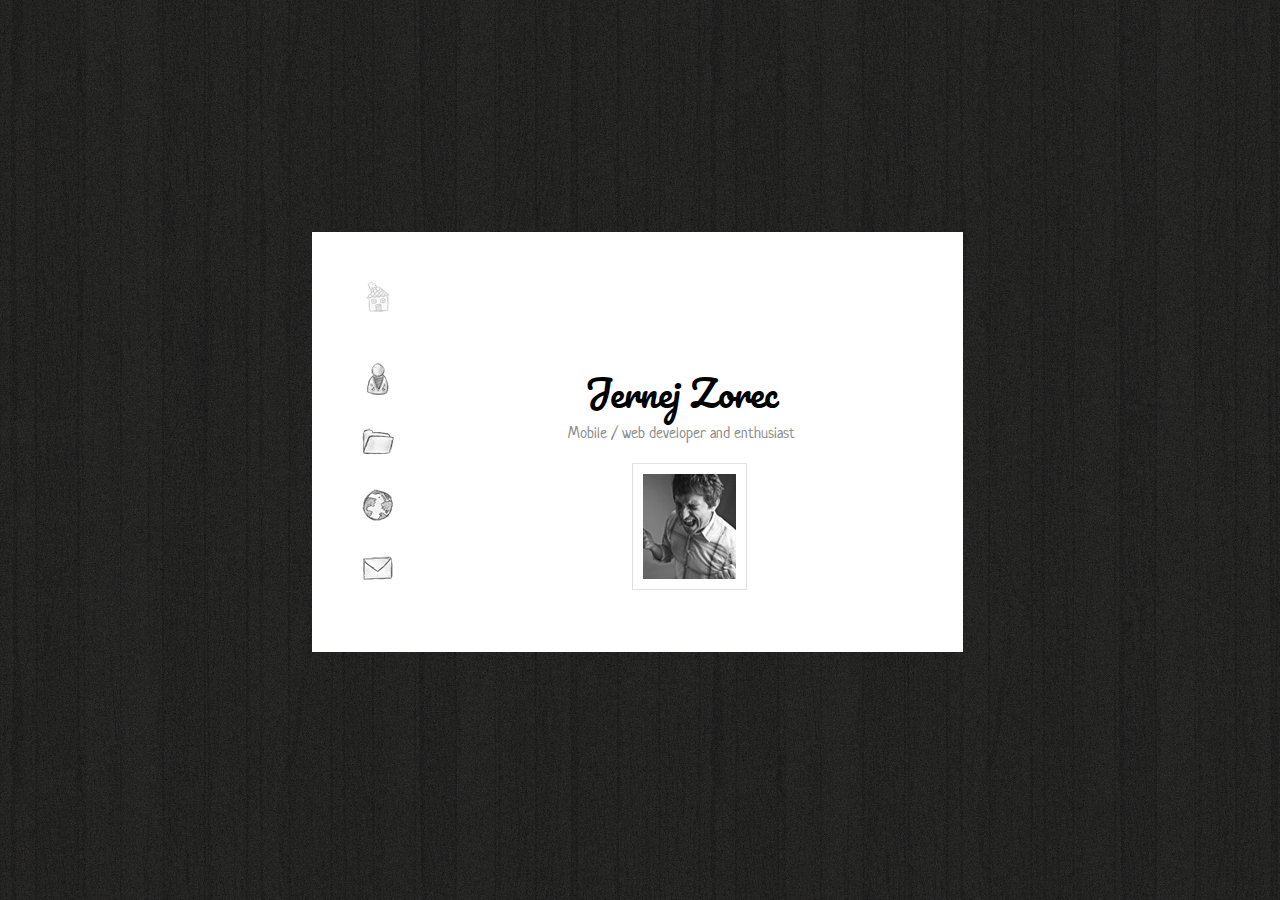
==== commit 2605fca6: "Personalizing ..." ====
--- a/Web/index.html
+++ b/Web/index.html
@@ -8,9 +8,9 @@
   <meta http-equiv="X-UA-Compatible" content="IE=edge,chrome=1">
 
   <!-- Website title, description and author -->
-  <title>Notebook - Virtual Business Card</title>
-  <meta name="description" content="Jonathan Smith: Front-end Developer - Virtual Business Card">
-  <meta name="author" content="Jonathan Smith">
+  <title>nej.si - portfolio of Jernej Zorec</title>
+  <meta name="description" content="Jernej Zorec: Mobile / web developer and enthusiast">
+  <meta name="author" content="Jernej Zorec">
 
   <!-- Other stuff -->
   <link rel="shortcut icon" href="favicon.ico">
@@ -35,7 +35,7 @@
     <nav>
       <ul>
         <li><a id="home-link" href="#" title="Home"><img src="img/icons/hand-drawn-32px/home.png" alt="Home" /></a></li>
-        <li><a id="about-me-link" href="#" title="About Me"><img src="img/icons/hand-drawn-32px/user-boss.png" alt="User" /></a></li>
+        <li><a id="about-me-link" href="#" title="About Me"><img src="img/icons/hand-drawn-32px/user-man.png" alt="User" /></a></li>
         <li><a id="work-link" href="#" title="Work"><img src="img/icons/hand-drawn-32px/file.png" alt="Folder" /></a></li>
         <li><a id="connect-link" href="#" title="Connect With Me"><img src="img/icons/hand-drawn-32px/earth.png" alt="Earth" /></a></li>
         <li><a id="contact-me-link" href="#" title="Contact Me"><img src="img/icons/hand-drawn-32px/mail.png" alt="Mail" /></a></li>
@@ -45,7 +45,7 @@
   
     <!-- Name and description for all pages except for home page -->
     <header class="ir">
-        <h1>Jonathan Smith</h1>
+        <h1>Jernej Zorec</h1>
     </header>
     <!-- End Name and description all pages except for home page -->
 
@@ -61,12 +61,12 @@
         <div class="full-width">
           <!-- Name and description for home page -->
           <hgroup>
-            <h1>Jonathan Smith</h1>
-            <h2>Designer &amp; Front-end Developer</h2>
+            <h1>Jernej Zorec</h1>
+            <h2>Mobile / web developer and enthusiast</h2>
           </hgroup>
           <!-- End name and description for home page -->
 
-          <a href="img/portrait.jpg" data-rel="prettyPhoto" title="Portrait"><img class="border center" src="img/portrait-105x93.jpg" width="93" height="105" alt="Jonathan Smith - Front-end Developer &amp; Designer" /></a>
+          <a href="img/portrait.jpg" data-rel="prettyPhoto" title="Portrait"><img class="border center" src="img/portrait-105x93.jpg" width="93" height="105" alt="Jernej Zorec - Mobile / web developer and enthusiast" /></a>
 
         </div>
       
@@ -92,7 +92,7 @@
               <h2>About Me</h2>
               <p>I’m a 33-year-old designer &amp; front-end developer from New York. I love developing unique and modern websites. I also love taking pictures of people on the move.</p>
           
-              <h2>Experience</h2>
+              <h2>Certification</h2>
               <p>I’ve spent the last 10 years working as a developer for various web studios; creating modern and cross-browser compatible web sites.</p>
             </div>
             <!-- End Column 1 -->
@@ -103,7 +103,7 @@
 
               <!-- Skill 1 -->
               <div class="skill">
-                <p>HTML5 <span>9/10</span></p>
+                <p>HTML / CSS <span>9/10</span></p>
                 <div class="progress-bar blue">
                   <span style="width:90%">.</span>
                 </div><!-- .progress-bar -->
@@ -112,39 +112,78 @@
 
               <!-- Skill 2 -->
               <div class="skill">
-                <p>CSS3 <span>8/10</span></p>
+                <p>Mobile <span>6/10</span></p>
                 <div class="progress-bar purple">
-                  <span style="width:80%">.</span>
+                  <span style="width:60%">.</span>
                 </div><!-- .progress-bar -->
               </div>
               <!-- End Skill 2 -->
 
               <!-- Skill 3 -->
               <div class="skill">
-                <p>PHP <span>8/10</span></p>
+                <p>PHP / TYPO3 <span>ninja</span></p>
                 <div class="progress-bar red">
-                  <span style="width:80%">.</span>
+                  <span style="width:100%">.</span>
                 </div><!-- .progress-bar -->
               </div>
               <!-- End Skill 3 -->
 
               <!-- Skill 4 -->
               <div class="skill">
-                <p>jQuery <span>6/10</span></p>
-                <div class="progress-bar green">
-                  <span style="width:60%">.</span>
-                </div><!-- .progress-bar -->
+                  <p>Javascript / jQuery <span>8/10</span></p>
+                  <div class="progress-bar green">
+                    <span style="width:80%">.</span>
+                  </div><!-- .progress-bar -->
               </div>
               <!-- End Skill 4 -->
-
-              <br />
-              <p><a href="#" class="download" style="margin-left:24px;">Download my CV to learn more</a></p>
+              
+              <!-- Skill 5 -->
+              <div class="skill">
+                  <p>Sysadmin skillz <span>5/10</span></p>
+                  <div class="progress-bar black">
+                    <span style="width:50%">.</span>
+                  </div><!-- .progress-bar -->
+              </div>
+              <!-- End Skill 5 -->
 
             </div>
             <!-- End Column 2 -->
 
           </div>
           <!-- End Tab 1 -->
+          
+          <div class="tab">
+
+            <!-- Column 1 -->
+            <div class="col1">
+              <h2>Work Experience</h2>
+              <p>Vivamus posuere, ligula et pellentesque vehicula, ante lorem tincidunt lorem, vitae suscipit velit diam eu nibh. Quisque quis mi nisi. Aliquam ornare dolor id tellus fermentum et egestas purus adipiscing. Cras non justo hendrerit odio ultricies posuere. Lorem ipsum dolor sit amet, consectetur adipiscing elit. In eu tortor lacus. Nunc.</p>
+            </div>
+            <!-- End Column 1 -->
+
+            <!-- Column 2 -->
+            <div class="col2">
+              <h2>Education</h2>
+              <p>Aliquam elementum erat nec sapien dignissim placerat. Integer non tellus.</p>
+            </div>
+            <!-- End Column 2 -->
+
+          </div>
+          <!-- End Tab 2 -->
+          
+          <div class="tab">
+
+            <!-- Full width column -->
+            <div class="full-width">
+              <h2>Misc stuff</h2>
+              <p>Vivamus posuere, ligula et pellentesque vehicula, ante lorem tincidunt lorem, vitae suscipit velit diam eu nibh. Quisque quis mi nisi. Aliquam ornare dolor id tellus fermentum et egestas purus adipiscing. Cras non justo hendrerit odio ultricies posuere. Lorem ipsum dolor sit amet, consectetur adipiscing elit. In eu tortor lacus. Nunc.</p>
+              <br/>
+              <p style="text-align: right;"><a href="#" class="download" style="margin-right:24px;">Download my CV to learn more</a></p>
+            </div>
+            <!-- End Full width column -->
+
+          </div>
+          <!-- End Tab 3 -->
 
         </div>
         <!-- End About-me-pages -->
@@ -306,7 +345,7 @@
               <a class="network" href="#">
               <img src="img/icons/social/facebook_32.png" alt="Facebook" />
                 <strong>Facebook</strong>
-                facebook.com/JonathanSmith
+                facebook.com/jernejz
               </a>
               <!-- End Network 1 -->
               
@@ -314,7 +353,7 @@
               <a class="network" href="#">
               <img src="img/icons/social/google_plus_32.png" alt="Google+" />
                 <strong>Google+</strong>
-                gplus.to/JonathanSmith
+                gplus.to/nej
               </a>
               <!-- End Network 2 -->
               
@@ -322,54 +361,30 @@
               <a class="network" href="#">
               <img src="img/icons/social/linkedin_32.png" alt="Linked in" />
                 <strong>Linked In</strong>
-                linkedin.com/JonathanSmith
+                si.linkedin.com/in/jernejz
               </a>
               <!-- End Network 3 -->
               
-              <!-- Network 4 -->
+            </div>
+            <!-- End Column 1 -->
+
+            <!-- Column 2 -->
+            <div class="col2">
+	          <!-- Network 1 -->
               <a class="network" href="#">
               <img src="img/icons/social/twitter_32.png" alt="Twitter" />
                 <strong>Twitter</strong>
-                twitter.com/JonathanSmith
-              </a>
-              <!-- End Network 4 -->
-
-            </div>
-            <!-- End Column 1 -->
-
-            <!-- Column 2 -->
-            <div class="col2">
-              <!-- Network 1 -->
-              <a class="network" href="#">
-              <img src="img/icons/social/delicious_32.png" alt="Delicious" />
-                <strong>Delicious</strong>
-                delicious.com/JonathanSmith
+                twitter.com/nej2222
               </a>
               <!-- End Network 1 -->
-              
-              <!-- Network 2 -->
-              <a class="network" href="#">
-              <img src="img/icons/social/technorati_32.png" alt="Technorati" />
-                <strong>Technorati</strong>
-                technorati.com/people/Jonatha...
-              </a>
-              <!-- End Network 2 -->
-              
+                            
               <!-- Network 3 -->
-              <a class="network" href="#">
-              <img src="img/icons/social/flickr_32.png" alt="Flickr" />
-                <strong>Flickr</strong>
-                flickr.com/photos/JonathanSmith
-              </a>
-              <!-- End Network 3 -->
-              
-              <!-- Network 4 -->
               <a class="network" href="#">
               <img src="img/icons/social/skype_32.png" alt="Skype" />
                 <strong>Skype</strong>
-                Jonathan Smith
-              </a>
-              <!-- End Network 4 -->
+                nej2222
+              </a>
+              <!-- End Network 3 -->
             </div>
             <!-- End Column 2 -->
             
@@ -468,12 +483,12 @@
               <p>I am currently available for new exciting projects! So don’t be shy, feel free to contact me regarding anything (almost).</p>
              
               <div class="icon phone">
-                <strong>(716) 123 4567</strong><br />
-                Mon - Fri, 9 am - 5 am
+                <strong>+386 31 584 166</strong><br />
+                Mon - Fri, 9 am - 4 pm
               </div>
 
               <div class="icon email">
-                <strong>jonathan.smith@email.com</strong><br />
+                <strong>jernejz@gmail.com</strong><br />
                 (Or use the form to the left)
               </div>
 
--- a/Web/css/custom.css
+++ b/Web/css/custom.css
@@ -4,4 +4,14 @@
 URI:  http://themeforest.net/user/graphic_dev?ref=graphic_dev
 */
 
-/* Use this file to override style.css */+/* Use this file to override style.css */
+
+#paper {
+  background: none;
+  background-color: white;
+}
+
+body { 
+  overflow:hidden;
+  background:url(../img/bg/patterns/wood_1.png) repeat;
+}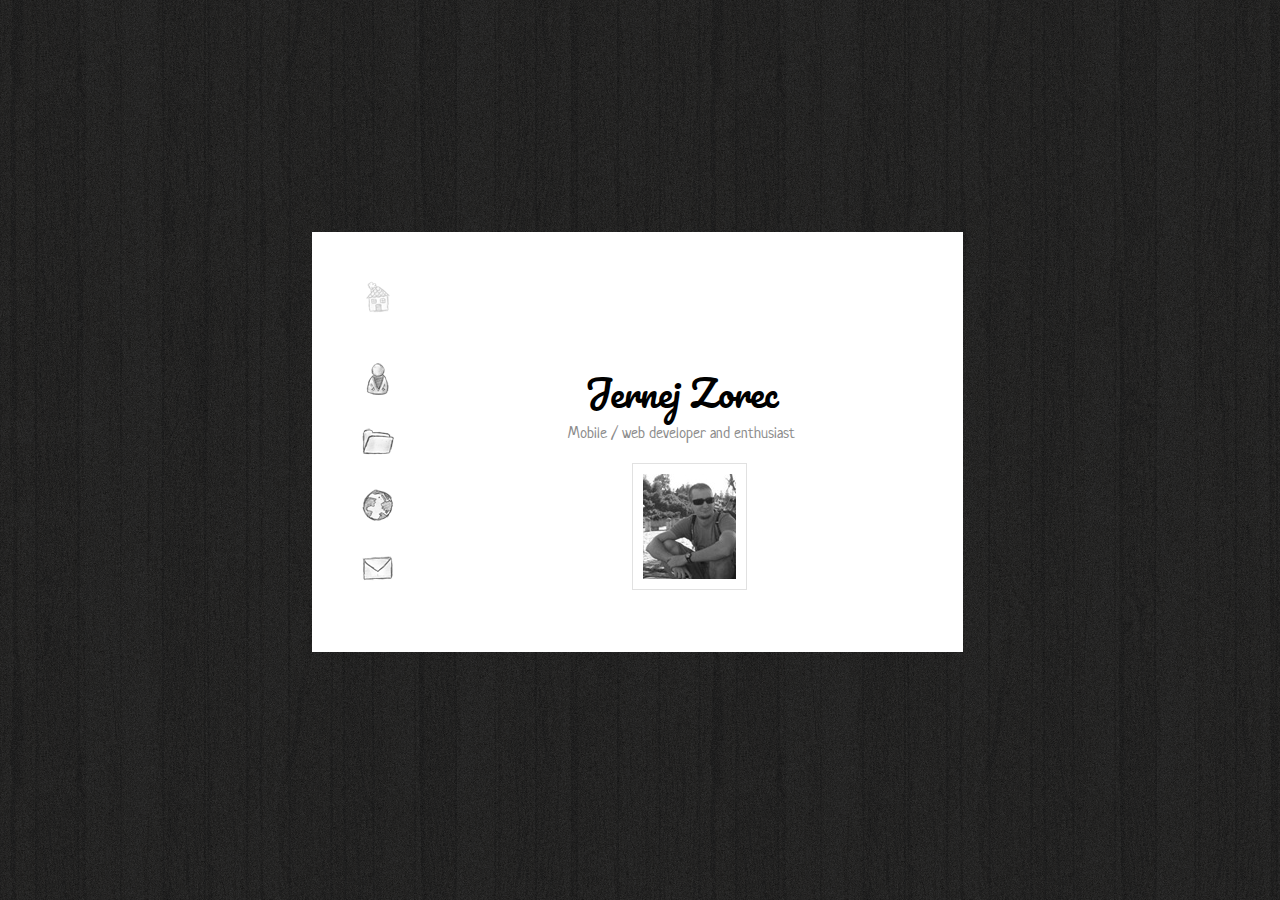
==== commit bebb2fac: "Added certificates and edited text about me" ====
--- a/Web/index.html
+++ b/Web/index.html
@@ -66,7 +66,7 @@
           </hgroup>
           <!-- End name and description for home page -->
 
-          <a href="img/portrait.jpg" data-rel="prettyPhoto" title="Portrait"><img class="border center" src="img/portrait-105x93.jpg" width="93" height="105" alt="Jernej Zorec - Mobile / web developer and enthusiast" /></a>
+          <a href="img/portrait.jpg" data-rel="prettyPhoto" title="This is me"><img class="border center" src="img/portrait-105x93.jpg" width="93" height="105" alt="Jernej Zorec" /></a>
 
         </div>
       
@@ -90,10 +90,7 @@
             <!-- Column 1 -->
             <div class="col1">
               <h2>About Me</h2>
-              <p>I’m a 33-year-old designer &amp; front-end developer from New York. I love developing unique and modern websites. I also love taking pictures of people on the move.</p>
-          
-              <h2>Certification</h2>
-              <p>I’ve spent the last 10 years working as a developer for various web studios; creating modern and cross-browser compatible web sites.</p>
+              <p>Web enthusiast by heart. Love products that use new exciting technologies and are delivered in a nice user friendly package to the masses. I always like to think about problems and opportunities from different point of view. Always staying hungry and foolish to get as much new knowledge as possible.</p>          
             </div>
             <!-- End Column 1 -->
 
@@ -151,26 +148,57 @@
 
           </div>
           <!-- End Tab 1 -->
-          
+
+          <!--################### Tab 2 ###################-->
           <div class="tab">
 
             <!-- Column 1 -->
             <div class="col1">
-              <h2>Work Experience</h2>
-              <p>Vivamus posuere, ligula et pellentesque vehicula, ante lorem tincidunt lorem, vitae suscipit velit diam eu nibh. Quisque quis mi nisi. Aliquam ornare dolor id tellus fermentum et egestas purus adipiscing. Cras non justo hendrerit odio ultricies posuere. Lorem ipsum dolor sit amet, consectetur adipiscing elit. In eu tortor lacus. Nunc.</p>
+              <h2>Experience</h2>
+              <p>Mobile & web developer, 2012 - present<br/><a href="http://www.zadrga.si/" target="_blank">Zadrga d.o.o., Maribor</a> / Part-time</p>
+              <p>Senior web developer, 2005 - 2011<br/><a href="http://www.agenda.si/" target="_blank">Agenda d.o.o., Maribor</a> / Student work & Full-time</p>
+              <p>Junior web developer, Jun - Sep 2004<br/><a href="http://www.intera.si/">Intera d.o.o., Ptuj</a> / Student work</p>
             </div>
             <!-- End Column 1 -->
 
             <!-- Column 2 -->
             <div class="col2">
               <h2>Education</h2>
-              <p>Aliquam elementum erat nec sapien dignissim placerat. Integer non tellus.</p>
+              <p>University of Maribor, 2004 - 2011<br/>Computer Science & Informatics</p>
+              <p>Gimnazija Ormož, 2000 - 2004<br/>Highschool</p>
             </div>
             <!-- End Column 2 -->
 
           </div>
           <!-- End Tab 2 -->
           
+          <!--################### Tab 3 ###################-->
+          <div class="tab">
+
+            <!-- Full width column -->
+            <div class="full-width">
+              <h2>Certification &amp; Work</h2>
+              <p>Certified TYPO3 integrator and Zend Certified PHP5 Engineer, building web based projects for almost 10 years. Started on smaller sites and gradually started working on bigger projects for government (developing and maintaining the web infrastructure) and some bigger corporations. Although my work is focused on programming I also have experience in project management and leading a smaller team of developers.</p>
+              
+              <!-- Column 1 -->
+              <div class="col1">
+                <p style="text-align: center;"><a href="http://certification.typo3.org/index.php?id=63" target="_blank"><img src="img/badges/certifiedTypo3.png" alt="TYPO3 Certified Integrator" width="89" height="68" /></a></p>
+              </div>
+              <!-- End Column 1 -->
+
+              <!-- Column 2 -->
+              <div class="col2">
+                <p style="text-align: center;"><a href="http://www.zend.com/en/store/education/certification/authenticate.php/ClientCandidateID/ZEND013100/RegistrationID/234055020" target="_blank"><img src="img/badges/certifiedZendPHP.png" alt="ZEND Certified PHP Engineer" width="73" height="68" /></a></p>
+              </div>
+              <!-- End Column 2 -->
+              
+            </div>
+            <!-- End Full width column -->
+
+          </div>
+          <!-- End Tab 3 -->
+          
+          <!--################### Tab 4 ###################-->
           <div class="tab">
 
             <!-- Full width column -->
@@ -178,12 +206,12 @@
               <h2>Misc stuff</h2>
               <p>Vivamus posuere, ligula et pellentesque vehicula, ante lorem tincidunt lorem, vitae suscipit velit diam eu nibh. Quisque quis mi nisi. Aliquam ornare dolor id tellus fermentum et egestas purus adipiscing. Cras non justo hendrerit odio ultricies posuere. Lorem ipsum dolor sit amet, consectetur adipiscing elit. In eu tortor lacus. Nunc.</p>
               <br/>
-              <p style="text-align: right;"><a href="#" class="download" style="margin-right:24px;">Download my CV to learn more</a></p>
+              <p style="text-align: right;"><a href="cv/jernej-zorec-cv.pdf" class="download" style="margin-right:24px;">Download my CV to learn more</a></p>
             </div>
             <!-- End Full width column -->
 
           </div>
-          <!-- End Tab 3 -->
+          <!-- End Tab 4 -->
 
         </div>
         <!-- End About-me-pages -->
@@ -357,19 +385,6 @@
               </a>
               <!-- End Network 2 -->
               
-              <!-- Network 3 -->
-              <a class="network" href="#">
-              <img src="img/icons/social/linkedin_32.png" alt="Linked in" />
-                <strong>Linked In</strong>
-                si.linkedin.com/in/jernejz
-              </a>
-              <!-- End Network 3 -->
-              
-            </div>
-            <!-- End Column 1 -->
-
-            <!-- Column 2 -->
-            <div class="col2">
 	          <!-- Network 1 -->
               <a class="network" href="#">
               <img src="img/icons/social/twitter_32.png" alt="Twitter" />
@@ -377,6 +392,20 @@
                 twitter.com/nej2222
               </a>
               <!-- End Network 1 -->
+              
+            </div>
+            <!-- End Column 1 -->
+
+            <!-- Column 2 -->
+            <div class="col2">
+
+                <!-- Network 3 -->
+                <a class="network" href="#">
+                <img src="img/icons/social/linkedin_32.png" alt="Linked in" />
+                  <strong>Linked In</strong>
+                  si.linkedin.com/in/jernejz
+                </a>
+                <!-- End Network 3 -->
                             
               <!-- Network 3 -->
               <a class="network" href="#">
@@ -390,59 +419,6 @@
             
           </div>
           <!-- End Tab 1 -->
-          
-          <!--################### Tab 2 ###################-->
-          <div class="tab">
-          
-            <!-- Column 1 -->
-            <div class="col1">
-
-              <!-- Network 1 -->
-              <a class="network" href="#">
-              <img src="img/icons/social/dribbble_32.png" alt="Dribbble" />
-                <strong>Dribbble</strong>
-                dribbble.com/JonathanSmith
-              </a>
-              <!-- End Network 1 -->
-              
-              <!-- Network 2 -->
-              <a class="network" href="#">
-              <img src="img/icons/social/dopplr_32.png" alt="Dopplr" />
-                <strong>Dopplr</strong>
-                dopplr.com/JonathanSmith
-              </a>
-              <!-- End Network 2 -->
-              
-              <!-- Network 3 -->
-              <a class="network" href="#">
-              <img src="img/icons/social/designfloat_32.png" alt="Design Float" />
-                <strong>Design Float</strong>
-                designfloat.com/JonathanSmith
-              </a>
-              <!-- End Network 3 -->
-              
-              <!-- Network 4 -->
-              <a class="network" href="#">
-              <img src="img/icons/social/mobileme_32.png" alt="Mobile Me" />
-                <strong>Mobile Me</strong>
-                mobileme.com/JonathanSmith
-              </a>
-              <!-- End Network 4 -->
-
-            </div>
-            <!-- End Column 1 -->
-
-            <!-- Column 2 -->
-            <div class="col2">
-              <div id="fb-root"></div>
-              <div id="fb-wrapper">
-                <div class="fb-like-box" data-href="http://www.facebook.com/platform" data-width="215" data-height="225" data-show-faces="true" data-border-color="#7992c9" data-stream="false" data-header="false"></div>
-              </div>
-            </div>
-            <!-- End Column 2 -->
-            
-          </div>
-          <!-- End Tab 2 -->
         
         </div>
         <!-- End connect-pages -->
@@ -479,13 +455,8 @@
 
             <!-- Column 2 -->
             <div class="col2">
-              <h2>...or give me a ring</h2>
-              <p>I am currently available for new exciting projects! So don’t be shy, feel free to contact me regarding anything (almost).</p>
-             
-              <div class="icon phone">
-                <strong>+386 31 584 166</strong><br />
-                Mon - Fri, 9 am - 4 pm
-              </div>
+              <h2>My current status</h2>
+              <p>I am currently part time   available for new exciting projects! But do contact me if you have some exciting projects! that So don’t be shy, feel free to contact me .</p>
 
               <div class="icon email">
                 <strong>jernejz@gmail.com</strong><br />
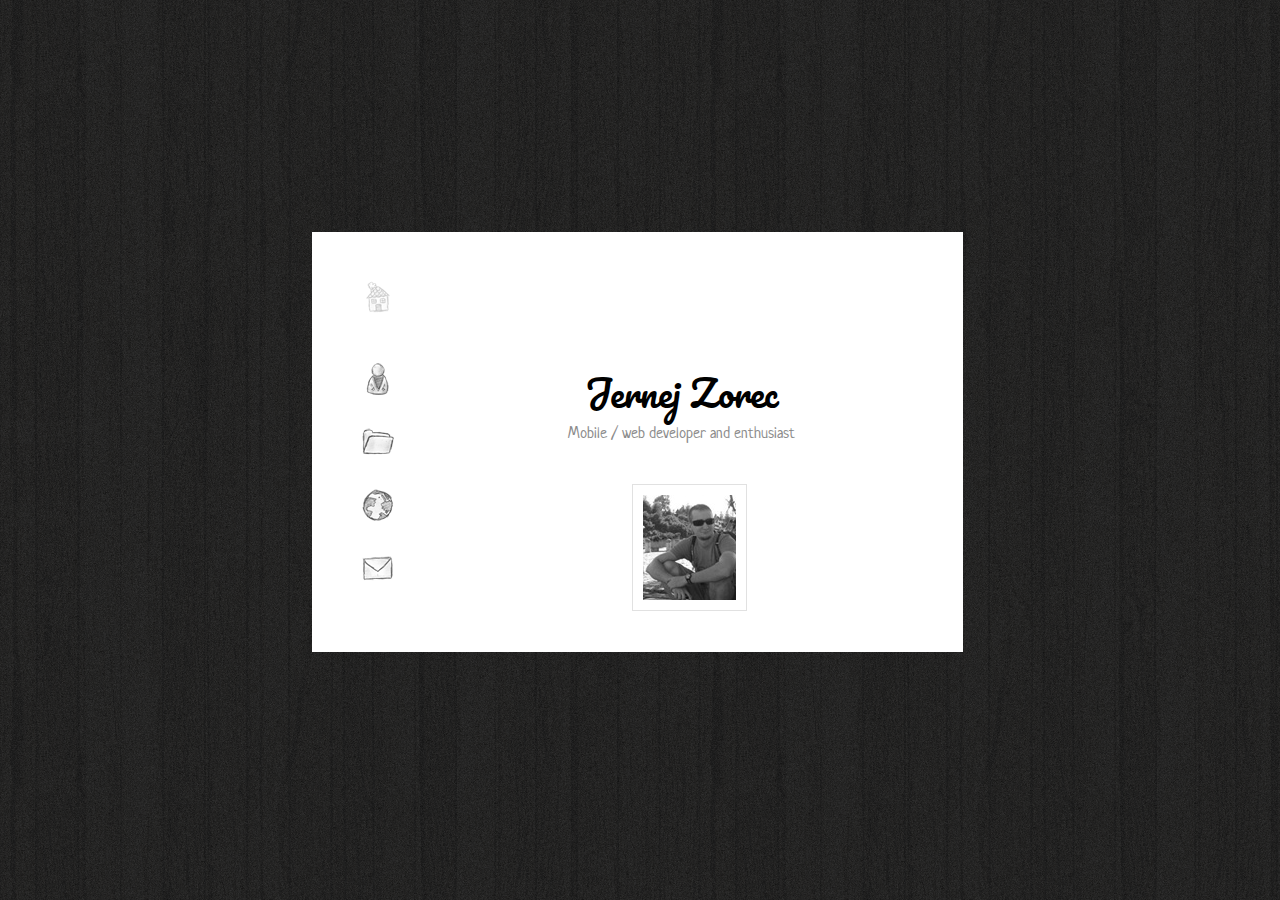
==== commit 83cf7529: "Small" ====
--- a/Web/index.html
+++ b/Web/index.html
@@ -136,7 +136,7 @@
               
               <!-- Skill 5 -->
               <div class="skill">
-                  <p>Sysadmin skillz <span>5/10</span></p>
+                  <p>Sysadmin <span>5/10</span></p>
                   <div class="progress-bar black">
                     <span style="width:50%">.</span>
                   </div><!-- .progress-bar -->
--- a/Web/css/custom.css
+++ b/Web/css/custom.css
@@ -14,4 +14,8 @@
 body { 
   overflow:hidden;
   background:url(../img/bg/patterns/wood_1.png) repeat;
+}
+
+h2 {
+  padding-bottom: 21px;
 }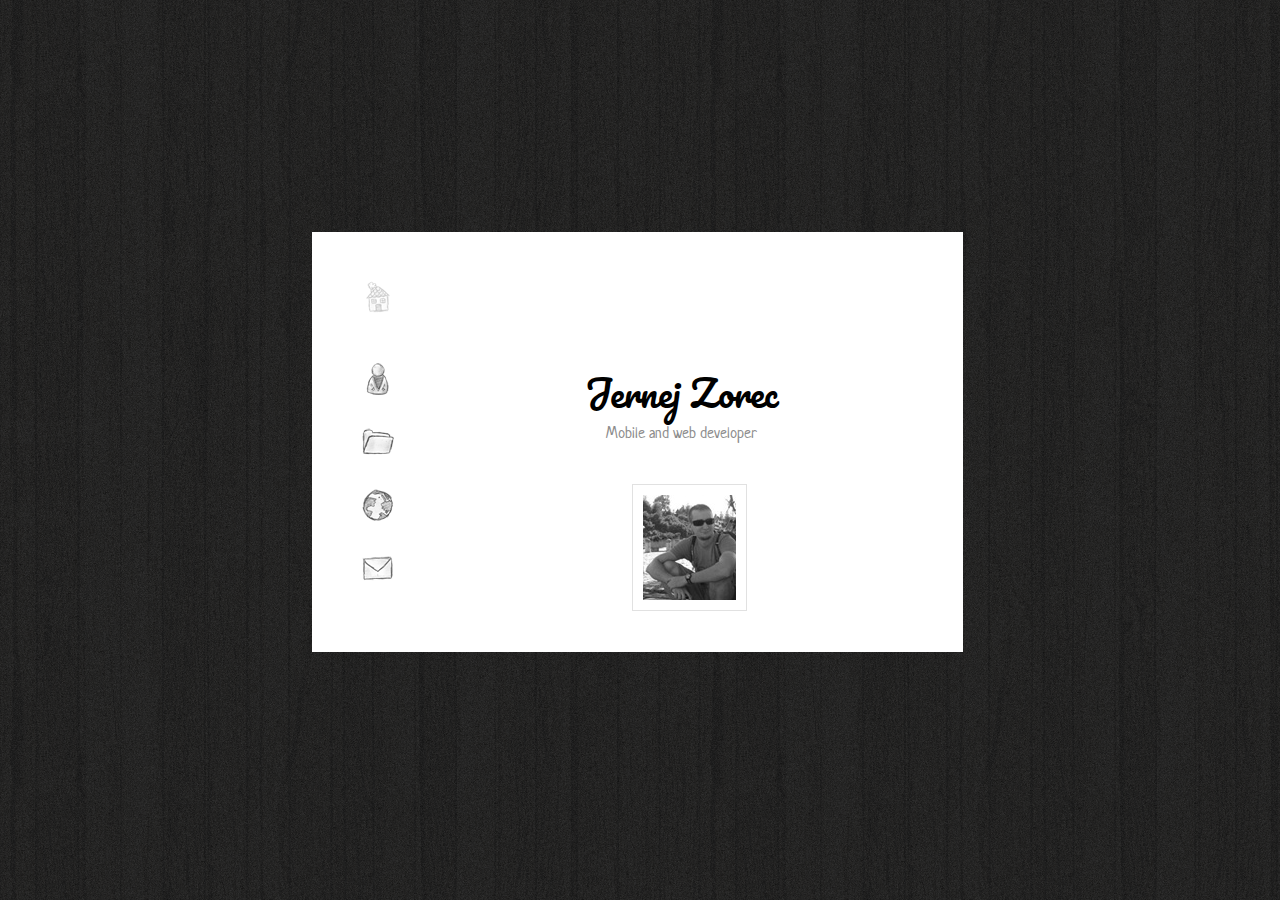
==== commit 3fdfa05c: "Removed enthusiast title" ====
--- a/Web/index.html
+++ b/Web/index.html
@@ -5,11 +5,11 @@
 <!--[if gt IE 8]><!--> <html class="no-js" lang="en"> <!--<![endif]-->
 <head>
   <meta charset="utf-8">
-  <meta http-equiv="X-UA-Compatible" content="IE=edge,chrome=1">
+  <!--[if ie]><meta content='IE=8' http-equiv='X-UA-Compatible'/><![endif]-->
 
   <!-- Website title, description and author -->
   <title>nej.si - portfolio of Jernej Zorec</title>
-  <meta name="description" content="Jernej Zorec: Mobile / web developer and enthusiast">
+  <meta name="description" content="Jernej Zorec: Mobile and web developer">
   <meta name="author" content="Jernej Zorec">
 
   <!-- Other stuff -->
@@ -62,11 +62,11 @@
           <!-- Name and description for home page -->
           <hgroup>
             <h1>Jernej Zorec</h1>
-            <h2>Mobile / web developer and enthusiast</h2>
+            <h2>Mobile and web developer</h2>
           </hgroup>
           <!-- End name and description for home page -->
 
-          <a href="img/portrait.jpg" data-rel="prettyPhoto" title="This is me"><img class="border center" src="img/portrait-105x93.jpg" width="93" height="105" alt="Jernej Zorec" /></a>
+          <img class="border center" src="img/portrait-105x93.jpg" width="93" height="105" alt="Jernej Zorec" />
 
         </div>
       
@@ -155,7 +155,6 @@
             <!-- Column 1 -->
             <div class="col1">
               <h2>Experience</h2>
-              <p>Mobile & web developer, 2012 - present<br/><a href="http://www.zadrga.si/" target="_blank">Zadrga d.o.o., Maribor</a> / Part-time</p>
               <p>Senior web developer, 2005 - 2011<br/><a href="http://www.agenda.si/" target="_blank">Agenda d.o.o., Maribor</a> / Student work & Full-time</p>
               <p>Junior web developer, Jun - Sep 2004<br/><a href="http://www.intera.si/">Intera d.o.o., Ptuj</a> / Student work</p>
             </div>
@@ -164,7 +163,7 @@
             <!-- Column 2 -->
             <div class="col2">
               <h2>Education</h2>
-              <p>University of Maribor, 2004 - 2011<br/>Computer Science & Informatics</p>
+              <p>University of Maribor, 2005 - 2012<br/>Computer Science & Informatics</p>
               <p>Gimnazija Ormož, 2000 - 2004<br/>Highschool</p>
             </div>
             <!-- End Column 2 -->
@@ -204,7 +203,7 @@
             <!-- Full width column -->
             <div class="full-width">
               <h2>Misc stuff</h2>
-              <p>Vivamus posuere, ligula et pellentesque vehicula, ante lorem tincidunt lorem, vitae suscipit velit diam eu nibh. Quisque quis mi nisi. Aliquam ornare dolor id tellus fermentum et egestas purus adipiscing. Cras non justo hendrerit odio ultricies posuere. Lorem ipsum dolor sit amet, consectetur adipiscing elit. In eu tortor lacus. Nunc.</p>
+              <p>Speaking Slovenian, German and English. Love to travel and explore. Always staying hungry and foolish to get as much new knowledge as possible.</p>
               <br/>
               <p style="text-align: right;"><a href="cv/jernej-zorec-cv.pdf" class="download" style="margin-right:24px;">Download my CV to learn more</a></p>
             </div>
@@ -235,16 +234,15 @@
 
             <!-- Column 1 -->
             <div class="col1">
-              <a href="img/david-thunander/old.jpg" data-rel="prettyPhoto" title="Old"><img class="border" src="img/david-thunander/old-210x199.jpg" width="199" height="210" alt="Is there anybody out there?" /></a>
+              <h2>My First Real Project</h2>
+              <p><a href="http://www.3delavnica.com/">3Delavnica.com</a>, site for designers and developers that work with 3d, 2d, web and new media technologies.</p>
+              <p>Although I was just a kid back then and didn't really have a lot of experience, the team from 3Delavnica trusted me with a complete code overhaul. Thanks guys!</p>
             </div>
             <!-- End Column 1 -->
             
             <!-- Column 2 -->
             <div class="col2">
-              <h2>Project #1</h2>
-              <p>Lorem ipsum dolor sit amet, consectetur adipiscing elit. Fusce hendrerit condimen tum diam sit amet blandit.</p>
-              <blockquote>"Aliquam nec vehicula nibh. In tincidunt tortor id tellus malesu viverra."<span> - The Company</span></blockquote>
-              <p>Nunc id ante nec eros lobortis rutrum. Donec pharetra neque ut commodo.</p>
+              <a href="http://www.3delavnica.com/" target="_blank"><img class="border" src="img/projects/3delavnica.png" width="178" height="99" alt="3Delavnica" /></a>
             </div>
             <!-- End Column 2 -->
           </div>
@@ -254,22 +252,23 @@
           <div class="tab">
             <!-- Column 1 -->
             <div class="col1">
-              <h2>Project #2</h2>
-              <p>Sed purus arcu, fringilla quis consequat et, auctor a libero. Cras scelerisque commodo nisl. Morbi viverra enim.</p>
-              <a href="img/david-thunander/eye.jpg" data-rel="prettyPhoto" title="Eye"><img class="border" src="img/david-thunander/eye-105x199.jpg" width="199" height="105" alt="I'm wathing you!" /></a>
+              <h2>Work at Intera</h2>
+              <p>I learned at Intera that pixel perfection does matter.</p>
+              <a href="http://www.intera.si/" target="_blank"><img class="border" src="img/projects/intera.png" width="199" height="62" alt="Intera" /></a>
             </div>
             <!-- End Column 1 -->
             
             <!-- Column 2 -->
             <div class="col2">
-              <h2>What I Did</h2>
-              <p>Curabitur ac mi vel tortor bibendum malesuada. Donec magna odio, porttitor et sollicitudin a, laoreet quis nisi.</p>
-              <ul class="checkmark-box">
-                <li>Proin non metus dolor.</li>
-                <li>Duis eget diam.</li>
-                <li>Dignissim imperdiet.</li>
+              <h2>Projects</h2>
+              <p>Worked as a FE developer on these:</p>
+              <ul class="tag-box">
+                <li>MLM</li>
+                <li>Armal</li>
+                <li><a href="http://www.perutnina.com/" target="_blank">Perutnina Ptuj</a></li>
+                <li><a href="http://www.ptuj.si/" target="_blank">Website of Ptuj Municipality</a></li>
               </ul>
-              <p>Integer sodales iaculis nibh, quis faucibus odio commodo.</p>
+              <p>Intera is now known as <a href="http://www.refresh.si/" target="_blank">Refresh d.o.o.</a>.</p>
             </div>
             <!-- End Column 2 -->
           </div>
@@ -279,28 +278,44 @@
           <div class="tab">
             <!-- Full width -->
             <div class="full-width">
-              <h2>Project #3</h2>
-              <p>Proin iaculis massa sed orci ultrices ornare. Duis porta sapien eget nulla scelerisque ac commodo felis tempor. Nunc ac dolor ante. Lorem ipsum dolor sit amet, consectetur adipiscing elit. Fusce dictum felis in orci viverra dapibus.</p>
-              <p>Vivamus in enim eu dolor vehicula suscipit. Sed nec lectus vitae nulla sagittis facilisis. Nam quis odio a nibh semper sodales. Curabitur vehicula imperdiet dui. Vestibulum ante ipsum primis in faucibus orci luctus et ultrices posuere cubilia Curae.</p>
-              <p>Morbi semper justo quis augue iaculis pharetra. Integer sollicitudin pulvinar magna ac fermentum. Aliquam scelerisque augue at sapien egestas luctus vitae sit amet ante.</p>
+              <h2>Open Source and Agenda d.o.o.</h2>
+              <p><a href="http://www.agenda.si/" target="_blank">Agenda d.o.o.</a> is the largest provider of Open Source software and solutions in Slovenia. I worked there for almost 6 years. Great team, great times!</p>
+              <p>Working for Agenda gave me a better view on the whole open source ecosystem. I quickly realized the benefits of open systems which helped me improve my coding skills by analyzing and learning from open source software. In short: open source rocks!</p>
+              <blockquote>“'Free software' is a matter of liberty, not price. To understand the concept, you should think of 'free' as in 'free speech,' not as in 'free beer'.”
+              -Richard M. Stallman</blockquote>
             </div>
             <!-- End Full width -->
           </div>
           <!-- End Tab 3 -->
+          
+          <!--################### Tab 3 ###################-->
+            <div class="tab">
+              <!-- Col1 -->
+              <div class="col1">
+                <h2>TYPO3</h2>
+                <p>A lot of my work at <a href="http://www.agenda.si/" target="_blank">Agenda d.o.o.</a> has involved working with <a href="http://www.typo3.com/" target="_blank">TYPO3 CMS</a>. It's an enterprise CMS that you never stop learning because there are lots of good and exciting stuff you can stumble upon every day.</p>
+                <p>Check out some bigger projects on the next page.</p>
+              </div>
+              <!-- End Col1 -->
+              <div class="col2">
+                <a href="http://www.typo3.com/" target="_blank" title="TYPO3"><img class="border" src="img/projects/typo3.png" width="200" height="200" alt="TYPO3" /></a>
+              </div>
+            </div>
+            <!-- End Tab 3 -->
           
           <!--################### Tab 4 ###################-->
           <div class="tab">
             <!-- Gallery -->
             <div class="gallery">
-              <a href="img/david-thunander/road.jpg" data-rel="prettyPhoto[gallery1]" title="Road"><img class="border" src="img/david-thunander/road-84x84.jpg" width="84" height="84" alt="The Road to Paradise" /></a>
-              <a href="img/david-thunander/bus.jpg" data-rel="prettyPhoto[gallery1]" title="Bus"><img class="border" src="img/david-thunander/bus-84x84.jpg" width="84" height="84" alt="The Bus to Something New" /></a>
-              <a href="img/david-thunander/dogs.jpg" data-rel="prettyPhoto[gallery1]" title="Dogs"><img class="border" src="img/david-thunander/dogs-84x84.jpg" width="84" height="84" alt="Dogs of Freedom" /></a>
-              <a href="img/david-thunander/espresso.jpg" data-rel="prettyPhoto[gallery1]" title="Espresso"><img class="border last" src="img/david-thunander/espresso-84x84.jpg" width="84" height="84" alt="2pm espresso" /></a>
-              
-              <a href="img/david-thunander/walking.jpg" data-rel="prettyPhoto[gallery1]" title="Walking"><img class="border" src="img/david-thunander/walking-84x84.jpg" width="84" height="84" alt="Got Snow?" /></a>
-              <a href="img/david-thunander/lights.jpg" data-rel="prettyPhoto[gallery1]" title="Lights"><img class="border" src="img/david-thunander/lights-84x84.jpg" width="84" height="84" alt="Unexpected Lights" /></a>
-              <a href="img/david-thunander/bmx.jpg" data-rel="prettyPhoto[gallery1]" title="BMX"><img class="border" src="img/david-thunander/bmx-84x84.jpg" width="84" height="84" alt="Swedish BMX Mafia" /></a>
-              <a href="img/david-thunander/bmx2.jpg" data-rel="prettyPhoto[gallery1]" title="BMX 2"><img class="last border" src="img/david-thunander/bmx2-84x84.jpg" width="84" height="84" alt="BMX Portrait" /></a>
+              <a href="http://www.festival-lent.si/" data-rel="prettyPhoto[gallery1]" title="Road"><img class="border" src="img/projects/lent2011site.png" width="84" height="84" alt="Lent 2011" /></a>
+              <a href="http://www.mju.gov.si/" title="MJU"><img class="border" src="img/projects/mju.png" width="84" height="84" alt="MJU" /></a>
+              <a href="http://www.sio.si" title="SIO"><img class="border" src="img/projects/sio.png" width="84" height="84" alt="SIO" /></a>
+              <a href="http://www.sigwatch.com" title="Sigwatch"><img class="last border" src="img/projects/sigwatch.png" width="84" height="84" alt="Sigwatch" /></a>
+              
+              <a href="http://www.merkur.eu/" title="Merkur"><img class="border" src="img/projects/merkur.png" width="84" height="84" alt="Merkur" /></a>
+              <a href="http://frendiinflirt.24ur.com/" title="Frendi in flirt"><img class="border" src="img/projects/frendiinflirt.png" width="84" height="84" alt="Frendi in flirt" /></a>
+              <a href="http://www.arnes.si/" title="Arnes"><img class="border" src="img/projects/arnes.png" width="84" height="84" alt="Arnes" /></a>
+              <a href="http://www.dp-rs.si/" title="DP RS"><img class="last border" src="img/projects/dprs.png" width="84" height="84" alt="DP RS" /></a>
             </div>
             <!-- End Gallery -->
           </div>
@@ -309,42 +324,17 @@
           <!--################### Tab 5 ###################-->
           <div class="tab">
             <!-- Gallery -->
-            <div class="gallery">
-              <a href="img/david-thunander/espresso.jpg" data-rel="prettyPhoto[gallery2]" title="Espresso"><img class="border" src="img/david-thunander/espresso-210x207.jpg" width="207" height="210" alt="2pm espresso" /></a>
-              <a href="img/david-thunander/bus.jpg" data-rel="prettyPhoto[gallery2]" title="Bus"><img class="border" src="img/david-thunander/bus-84x84.jpg" width="84" height="84" alt="The Bus to Something New" /></a>
-              <a href="img/david-thunander/dogs.jpg" data-rel="prettyPhoto[gallery2]" title="Dogs"><img class="last border" src="img/david-thunander/dogs-84x84.jpg" width="84" height="84" alt="Dogs of Freedom" /></a>
-              
-              <a href="img/david-thunander/road.jpg" data-rel="prettyPhoto[gallery2]" title="Road"><img class="border" src="img/david-thunander/road-84x84.jpg" width="84" height="84" alt="The Road to Paradise" /></a>
-              <a href="img/david-thunander/walking.jpg" data-rel="prettyPhoto[gallery2]" title="Walking"><img class="last border" src="img/david-thunander/walking-84x84.jpg" width="84" height="84" alt="Got Snow?" /></a>
+            <div class="col1">
+              <a href="http://www.festival-lent.si/en/mobile/" target="_blank" title="Lent 2011 App"><img class="border" src="img/projects/lent2011app.png" width="207" height="207" alt="Lent 2011 App" /></a>
+            </div>
+            <div class="col2">
+              <h2>Mobile development</h2>
+              <p>Lately I started to develop mobile projects and apps. There's just something more exciting about a piece of software that you can carry with you in your pocket.</p>
+              <p>Mobile app for Lent Festival was my first mobile project.</p>
             </div>
             <!-- End Gallery -->
           </div>
           <!-- End Tab 5 -->
-          
-          <!--################### Tab 6 ###################-->
-          <div class="tab">
-            <!-- Gallery -->
-            <div class="gallery">
-              <a href="img/david-thunander/tunnel.jpg" data-rel="prettyPhoto[gallery3]" title="Tunnel"><img class="border" src="img/david-thunander/tunnel-328x210.jpg" width="328" height="210" alt="Endless Tunnel" /></a>
-              <a href="img/david-thunander/bmx.jpg" data-rel="prettyPhoto[gallery3]" title="BMX"><img class="last border" src="img/david-thunander/bmx-84x84.jpg" width="84" height="84" alt="Swedish BMX Mafia" /></a>
-              
-              <a href="img/david-thunander/bmx2.jpg" data-rel="prettyPhoto[gallery3]" title="BMX 2"><img class="last border" src="img/david-thunander/bmx2-84x84.jpg" width="84" height="84" alt="BMX Portrait" /></a>
-            </div>
-            <!-- End Gallery -->
-
-          </div>
-          <!-- End Tab 6 -->
-
-          <!--################### Tab 6 ###################-->
-          <div class="tab">
-            <!-- Gallery -->
-            <div class="gallery">
-              <a href="img/david-thunander/mountains.jpg" data-rel="prettyPhoto" title="Mountains"><img class="border" src="img/david-thunander/mountains-451x210.jpg" width="451" height="210" alt="Mountains of a Billion Years" /></a>
-            </div>
-            <!-- End Gallery -->
-
-          </div>
-          <!-- End Tab 6 -->
         
         </div>  
         <!-- End Work-pages -->
@@ -370,7 +360,7 @@
             <div class="col1">
 
               <!-- Network 1 -->
-              <a class="network" href="#">
+              <a class="network" href="http://www.facebook.com/jernejz/">
               <img src="img/icons/social/facebook_32.png" alt="Facebook" />
                 <strong>Facebook</strong>
                 facebook.com/jernejz
@@ -378,7 +368,7 @@
               <!-- End Network 1 -->
               
               <!-- Network 2 -->
-              <a class="network" href="#">
+              <a class="network" href="http://gplus.to/nej/">
               <img src="img/icons/social/google_plus_32.png" alt="Google+" />
                 <strong>Google+</strong>
                 gplus.to/nej
@@ -386,7 +376,7 @@
               <!-- End Network 2 -->
               
 	          <!-- Network 1 -->
-              <a class="network" href="#">
+              <a class="network" href="http://www.twitter.com/nej2222/">
               <img src="img/icons/social/twitter_32.png" alt="Twitter" />
                 <strong>Twitter</strong>
                 twitter.com/nej2222
@@ -400,7 +390,7 @@
             <div class="col2">
 
                 <!-- Network 3 -->
-                <a class="network" href="#">
+                <a class="network" href="http://si.linkedin.com/in/jernejz/">
                 <img src="img/icons/social/linkedin_32.png" alt="Linked in" />
                   <strong>Linked In</strong>
                   si.linkedin.com/in/jernejz
@@ -408,7 +398,7 @@
                 <!-- End Network 3 -->
                             
               <!-- Network 3 -->
-              <a class="network" href="#">
+              <a class="network" href="skype:nej2222">
               <img src="img/icons/social/skype_32.png" alt="Skype" />
                 <strong>Skype</strong>
                 nej2222
@@ -447,7 +437,7 @@
                 <input class="required" placeholder="Name" type="text" name="name" /><br />
                 <input class="required email" placeholder="Email" type="text" name="email" /> <br />
                 <textarea class="required" placeholder="Message" name="message"></textarea> <br />
-                <button value="submit" class="black" type="submit"><span>Ship it!</span></button>
+                <button value="submit" class="black" type="submit"><span>Send it!</span></button>
               </form>
               <div id="form-output"></div>
             </div>
@@ -456,10 +446,11 @@
             <!-- Column 2 -->
             <div class="col2">
               <h2>My current status</h2>
-              <p>I am currently part time   available for new exciting projects! But do contact me if you have some exciting projects! that So don’t be shy, feel free to contact me .</p>
+              <p>I am currently involved in some stuff that I can not tell you about (because then I would have <a href="http://www.youtube.com/watch?v=qfResyFrqlM&feature=related">to kill you</a>).</p>
+                <p>But don't be shy, contact me. There's always time for exciting projects!</p>
 
               <div class="icon email">
-                <strong>jernejz@gmail.com</strong><br />
+                <span class="mailme">jernejz at gmail dot com</span><br />
                 (Or use the form to the left)
               </div>
 
@@ -496,7 +487,7 @@
   <!-- Google Analytics -->
   <script type="text/javascript">
     var _gaq = _gaq || [];
-    _gaq.push(['_setAccount', 'UA-12345678-1']); /* Change to your Google Analytics ID */
+    _gaq.push(['_setAccount', 'UA-9840936-1']);
     _gaq.push(['_trackPageview']);
 
     (function() {
--- a/Web/css/custom.css
+++ b/Web/css/custom.css
@@ -18,4 +18,17 @@
 
 h2 {
   padding-bottom: 21px;
-}+}
+
+#contact-form {
+  margin-top: 0;
+}
+form {
+  padding-top: 0;
+}
+
+.tag-box li {
+  list-style:none;
+  padding-left:27px;
+  background:url(../img/icons/tag.png) no-repeat;
+}
